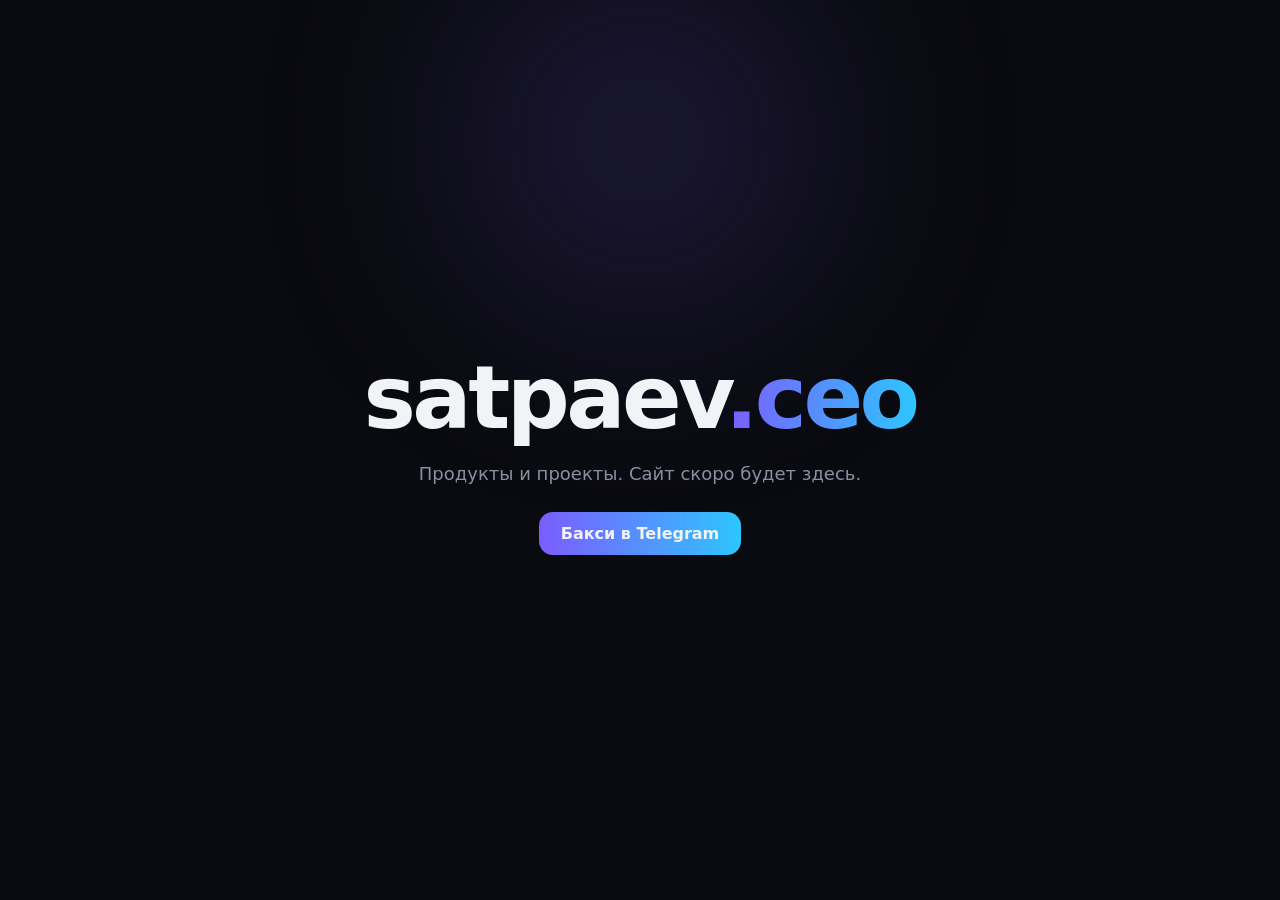
==== site/index.html @ f4c13d7d "Сайт на своём домене: Caddy с автоматическим HTTPS и временная страница Co-Authored-By: Claude Opus " ====
<!doctype html>
<html lang="ru">
<head>
<meta charset="utf-8">
<meta name="viewport" content="width=device-width, initial-scale=1">
<title>Satpaev</title>
<meta name="description" content="Продукты и проекты Satpaev. Скоро здесь будет сайт.">
<style>
  :root { --bg:#0a0b10; --fg:#f2f3f7; --muted:#8a8fa3; --a:#7c5cff; --b:#2ec5ff; }
  * { box-sizing:border-box; margin:0 }
  body { min-height:100vh; display:grid; place-items:center; background:var(--bg); color:var(--fg);
         font-family:Inter,system-ui,-apple-system,Segoe UI,Roboto,sans-serif; padding:24px; text-align:center }
  .glow { position:fixed; inset:auto; width:520px; height:520px; border-radius:50%; filter:blur(120px); opacity:.35;
          background:radial-gradient(circle,var(--a),transparent 60%); top:-120px; left:50%; transform:translateX(-50%) }
  h1 { font-size:clamp(40px,9vw,88px); letter-spacing:-.04em; font-weight:800; position:relative }
  h1 span { background:linear-gradient(90deg,var(--a),var(--b)); -webkit-background-clip:text; background-clip:text; color:transparent }
  p { color:var(--muted); margin-top:14px; font-size:18px; position:relative }
  a { color:var(--fg); display:inline-block; margin-top:28px; padding:12px 22px; border-radius:14px;
      background:linear-gradient(90deg,var(--a),var(--b)); text-decoration:none; font-weight:600; position:relative }
</style>
</head>
<body>
  <div class="glow"></div>
  <main>
    <h1>satpaev<span>.ceo</span></h1>
    <p>Продукты и проекты. Сайт скоро будет здесь.</p>
    <a href="https://t.me/S_Spiderman_bot">Бакси в Telegram</a>
  </main>
</body>
</html>
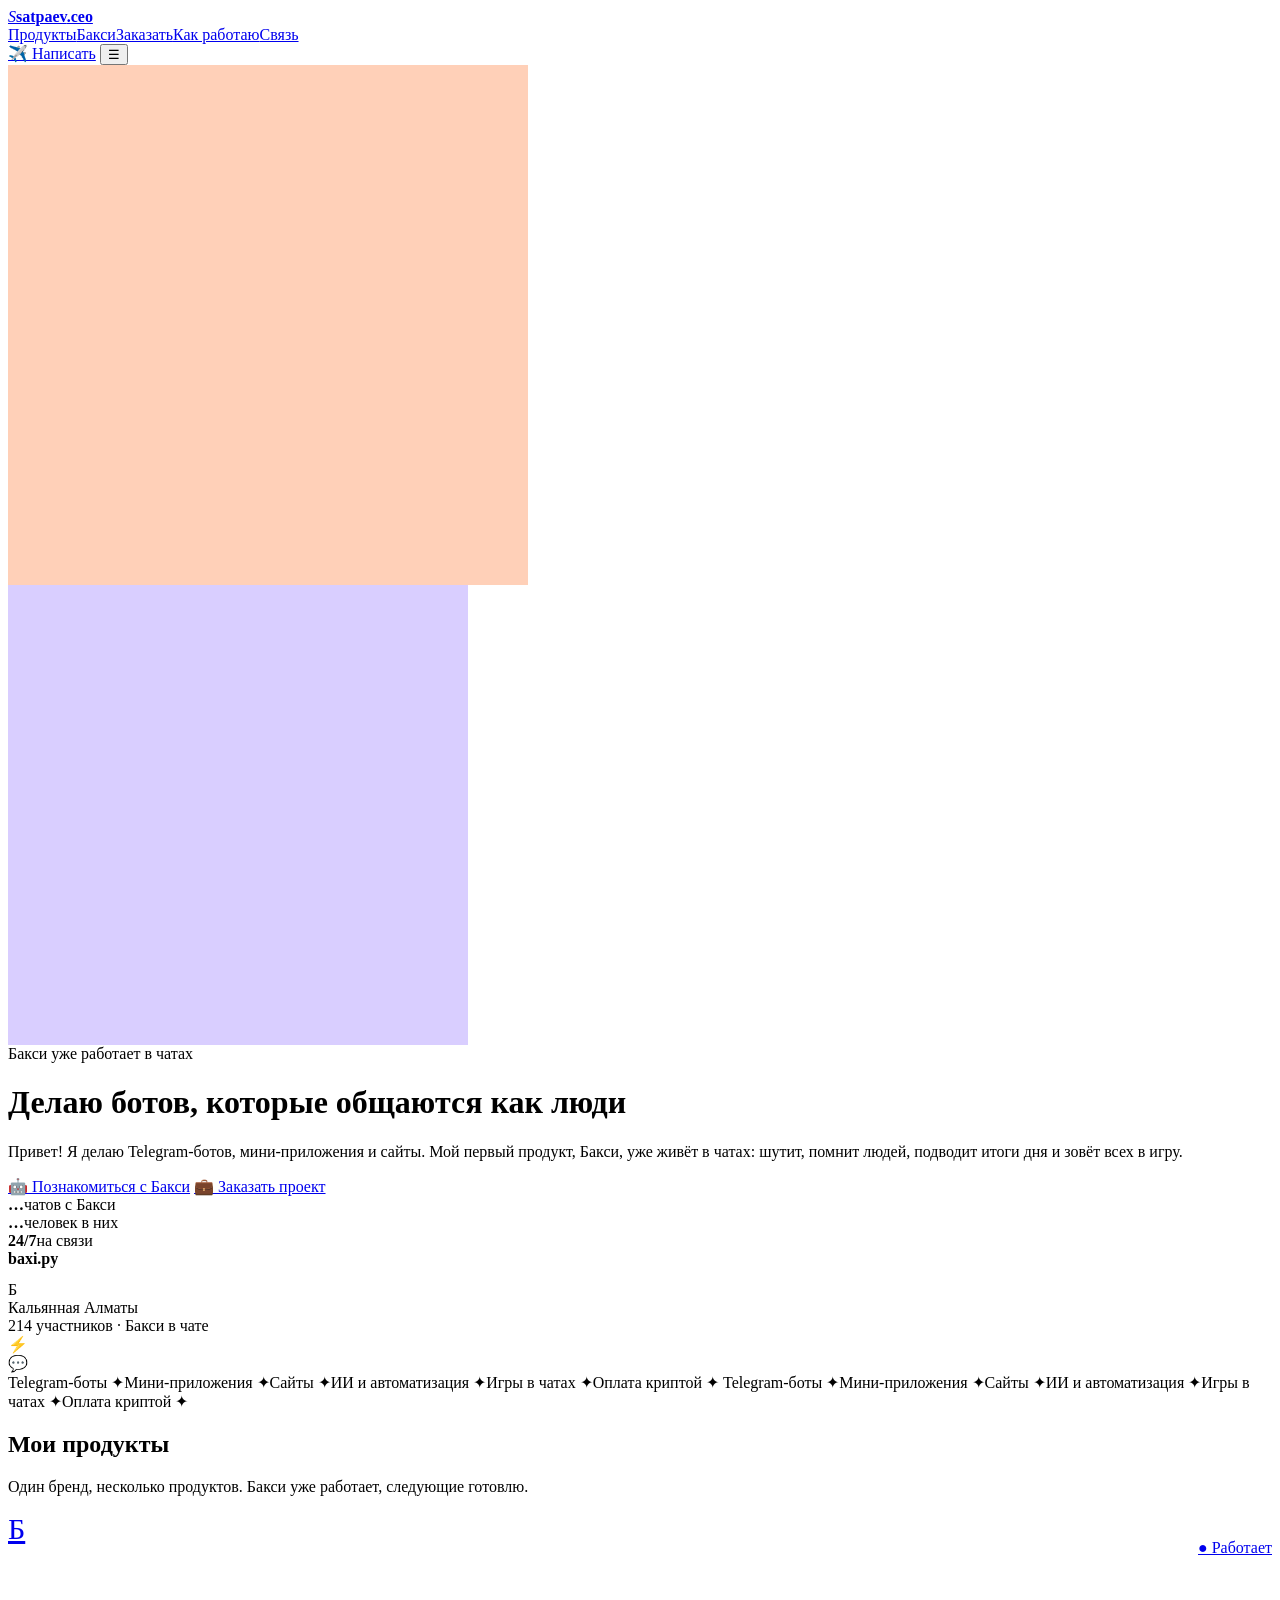
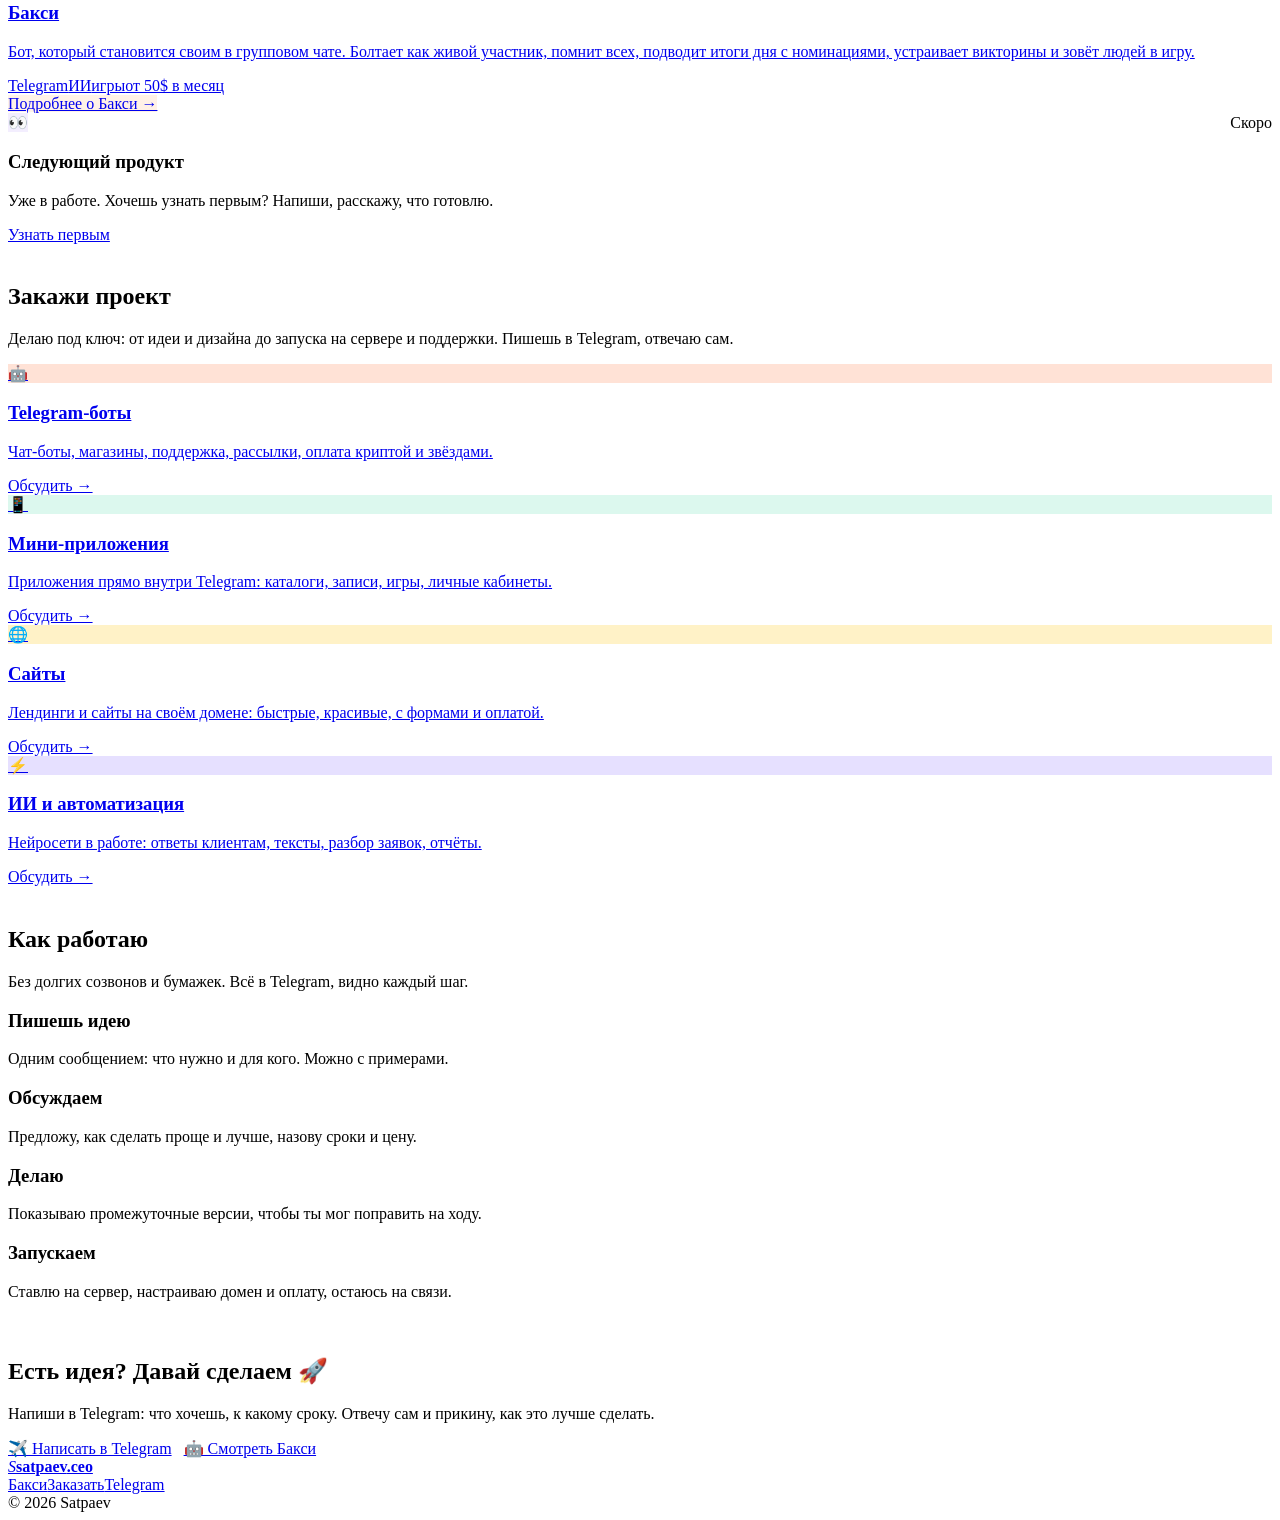
==== commit fbe9b81b: "Новый светлый сайт: главная и страница Бакси, печать кода и живой чат; выход из чата только с подтве" ====
--- a/site/index.html
+++ b/site/index.html
@@ -3,28 +3,131 @@
 <head>
 <meta charset="utf-8">
 <meta name="viewport" content="width=device-width, initial-scale=1">
-<title>Satpaev</title>
-<meta name="description" content="Продукты и проекты Satpaev. Скоро здесь будет сайт.">
-<style>
-  :root { --bg:#0a0b10; --fg:#f2f3f7; --muted:#8a8fa3; --a:#7c5cff; --b:#2ec5ff; }
-  * { box-sizing:border-box; margin:0 }
-  body { min-height:100vh; display:grid; place-items:center; background:var(--bg); color:var(--fg);
-         font-family:Inter,system-ui,-apple-system,Segoe UI,Roboto,sans-serif; padding:24px; text-align:center }
-  .glow { position:fixed; inset:auto; width:520px; height:520px; border-radius:50%; filter:blur(120px); opacity:.35;
-          background:radial-gradient(circle,var(--a),transparent 60%); top:-120px; left:50%; transform:translateX(-50%) }
-  h1 { font-size:clamp(40px,9vw,88px); letter-spacing:-.04em; font-weight:800; position:relative }
-  h1 span { background:linear-gradient(90deg,var(--a),var(--b)); -webkit-background-clip:text; background-clip:text; color:transparent }
-  p { color:var(--muted); margin-top:14px; font-size:18px; position:relative }
-  a { color:var(--fg); display:inline-block; margin-top:28px; padding:12px 22px; border-radius:14px;
-      background:linear-gradient(90deg,var(--a),var(--b)); text-decoration:none; font-weight:600; position:relative }
-</style>
+<title>Satpaev: боты, мини-приложения и сайты</title>
+<meta name="description" content="Делаю Telegram-ботов, мини-приложения, сайты и автоматизацию с ИИ. Первый продукт: Бакси, бот, который общается в чатах как живой участник.">
+<meta property="og:title" content="satpaev.ceo">
+<meta property="og:description" content="Боты, которые общаются как люди. Бакси и проекты на заказ.">
+<meta property="og:image" content="https://satpaev.ceo/img/og.png">
+<meta name="theme-color" content="#fff8f1">
+<link rel="icon" href="/img/favicon.svg" type="image/svg+xml">
+<link rel="preconnect" href="https://fonts.googleapis.com"><link rel="preconnect" href="https://fonts.gstatic.com" crossorigin>
+<link href="https://fonts.googleapis.com/css2?family=Manrope:wght@500;600;700;800&family=Unbounded:wght@600;700;800&family=JetBrains+Mono:wght@500;700&display=swap" rel="stylesheet">
+<link rel="stylesheet" href="/assets/style.css">
 </head>
 <body>
-  <div class="glow"></div>
-  <main>
-    <h1>satpaev<span>.ceo</span></h1>
-    <p>Продукты и проекты. Сайт скоро будет здесь.</p>
-    <a href="https://t.me/S_Spiderman_bot">Бакси в Telegram</a>
-  </main>
+<nav class="nav"><div class="wrap">
+  <a class="logo" href="/"><i>S</i><b>satpaev<span>.ceo</span></b></a>
+  <div class="menu">
+    <a href="#products">Продукты</a><a href="/baxi">Бакси</a><a href="#order">Заказать</a><a href="#how">Как работаю</a><a href="#contact">Связь</a>
+  </div>
+  <a class="btn sm coral" href="/order">✈️ Написать</a>
+  <button class="burger" aria-label="Меню">☰</button>
+</div></nav>
+
+<header class="hero">
+  <div class="blob" style="width:520px;height:520px;background:#ffd0b8;top:-160px;left:-160px"></div>
+  <div class="blob" style="width:460px;height:460px;background:#d9ceff;top:120px;right:-140px"></div>
+  <div class="wrap">
+    <div>
+      <span class="kicker"><span class="live"></span> Бакси уже работает в чатах</span>
+      <h1>Делаю ботов, которые <span class="hl">общаются</span> как люди</h1>
+      <p class="lead">Привет! Я делаю Telegram-ботов, мини-приложения и сайты. Мой первый продукт, Бакси, уже живёт в чатах: шутит, помнит людей, подводит итоги дня и зовёт всех в игру.</p>
+      <div class="cta">
+        <a class="btn coral" href="/baxi">🤖 Познакомиться с Бакси</a>
+        <a class="btn" href="/order">💼 Заказать проект</a>
+      </div>
+      <div class="stats">
+        <div class="stat stat-live"><b data-stat="chats">…</b><span>чатов с Бакси</span></div>
+        <div class="stat stat-live"><b data-stat="members">…</b><span>человек в них</span></div>
+        <div class="stat"><b>24/7</b><span>на связи</span></div>
+      </div>
+    </div>
+    <div class="stage" aria-hidden="true">
+      <div class="editor">
+        <div class="bar"><i style="background:#ff5f57"></i><i style="background:#febc2e"></i><i style="background:#28c840"></i><b id="file">baxi.py</b></div>
+        <pre id="code"></pre>
+      </div>
+      <div class="phone">
+        <div class="top"><div class="ava">Б<img src="/img/baxi.png" alt="" onerror="this.remove()"></div>
+          <div><div class="nm">Кальянная Алматы</div><div class="sb">214 участников · Бакси в чате</div></div></div>
+        <div class="feed" id="feed"></div>
+      </div>
+      <div class="sticker" style="top:-14px;right:20px">⚡</div>
+      <div class="sticker" style="bottom:110px;left:-10px;animation-delay:-2s">💬</div>
+    </div>
+  </div>
+</header>
+
+<div class="mq"><div class="marquee" aria-hidden="true"><div class="track">
+  <span>Telegram-боты ✦</span><span>Мини-приложения ✦</span><span>Сайты ✦</span><span>ИИ и автоматизация ✦</span><span>Игры в чатах ✦</span><span>Оплата криптой ✦</span>
+  <span>Telegram-боты ✦</span><span>Мини-приложения ✦</span><span>Сайты ✦</span><span>ИИ и автоматизация ✦</span><span>Игры в чатах ✦</span><span>Оплата криптой ✦</span>
+</div></div></div>
+
+<section id="products">
+  <div class="wrap">
+    <div class="head reveal"><h2>Мои <span class="hl mint">продукты</span></h2><p>Один бренд, несколько продуктов. Бакси уже работает, следующие готовлю.</p></div>
+    <div class="grid2">
+      <a class="card prod reveal" href="/baxi" style="background:linear-gradient(150deg,#fff,#fff1e6)">
+        <div style="display:flex;justify-content:space-between;align-items:center">
+          <div class="ava" style="width:72px;height:72px;font-size:30px">Б<img src="/img/baxi.png" alt="Бакси" onerror="this.remove()"></div>
+          <span class="tag ok">● Работает</span>
+        </div>
+        <h3>Бакси</h3>
+        <p>Бот, который становится своим в групповом чате. Болтает как живой участник, помнит всех, подводит итоги дня с номинациями, устраивает викторины и зовёт людей в игру.</p>
+        <div class="tags"><span class="tag">Telegram</span><span class="tag">ИИ</span><span class="tag">игры</span><span class="tag">от 50$ в месяц</span></div>
+        <span class="btn coral sm" style="align-self:flex-start;margin-top:6px">Подробнее о Бакси →</span>
+      </a>
+      <div class="card prod soon reveal">
+        <div style="display:flex;justify-content:space-between;align-items:center"><div class="ic" style="background:#f3eefe">👀</div><span class="tag soon">Скоро</span></div>
+        <h3>Следующий продукт</h3>
+        <p>Уже в работе. Хочешь узнать первым? Напиши, расскажу, что готовлю.</p>
+        <a class="btn sm" href="/order" style="align-self:flex-start;margin-top:auto">Узнать первым</a>
+      </div>
+    </div>
+  </div>
+</section>
+
+<section id="order" style="padding-top:20px">
+  <div class="wrap">
+    <div class="head reveal"><h2>Закажи <span class="hl pink">проект</span></h2><p>Делаю под ключ: от идеи и дизайна до запуска на сервере и поддержки. Пишешь в Telegram, отвечаю сам.</p></div>
+    <div class="grid4">
+      <a class="card svc reveal" href="/order"><div class="ic" style="background:#ffe2d6">🤖</div><h3>Telegram-боты</h3><p>Чат-боты, магазины, поддержка, рассылки, оплата криптой и звёздами.</p><span class="price">Обсудить →</span></a>
+      <a class="card svc reveal" href="/order"><div class="ic" style="background:#dcf8ee">📱</div><h3>Мини-приложения</h3><p>Приложения прямо внутри Telegram: каталоги, записи, игры, личные кабинеты.</p><span class="price">Обсудить →</span></a>
+      <a class="card svc reveal" href="/order"><div class="ic" style="background:#fff2c7">🌐</div><h3>Сайты</h3><p>Лендинги и сайты на своём домене: быстрые, красивые, с формами и оплатой.</p><span class="price">Обсудить →</span></a>
+      <a class="card svc reveal" href="/order"><div class="ic" style="background:#e6e0ff">⚡</div><h3>ИИ и автоматизация</h3><p>Нейросети в работе: ответы клиентам, тексты, разбор заявок, отчёты.</p><span class="price">Обсудить →</span></a>
+    </div>
+  </div>
+</section>
+
+<section id="how" style="padding-top:20px">
+  <div class="wrap">
+    <div class="head reveal"><h2>Как <span class="hl sky">работаю</span></h2><p>Без долгих созвонов и бумажек. Всё в Telegram, видно каждый шаг.</p></div>
+    <div class="grid4 steps">
+      <div class="card step reveal"><h3>Пишешь идею</h3><p>Одним сообщением: что нужно и для кого. Можно с примерами.</p></div>
+      <div class="card step reveal"><h3>Обсуждаем</h3><p>Предложу, как сделать проще и лучше, назову сроки и цену.</p></div>
+      <div class="card step reveal"><h3>Делаю</h3><p>Показываю промежуточные версии, чтобы ты мог поправить на ходу.</p></div>
+      <div class="card step reveal"><h3>Запускаем</h3><p>Ставлю на сервер, настраиваю домен и оплату, остаюсь на связи.</p></div>
+    </div>
+  </div>
+</section>
+
+<section id="contact" style="padding-top:20px">
+  <div class="wrap">
+    <div class="card cta-big reveal">
+      <div><h2>Есть идея? Давай сделаем 🚀</h2><p>Напиши в Telegram: что хочешь, к какому сроку. Отвечу сам и прикину, как это лучше сделать.</p></div>
+      <div style="display:flex;gap:12px;flex-wrap:wrap">
+        <a class="btn coral" href="/order">✈️ Написать в Telegram</a>
+        <a class="btn" href="/baxi">🤖 Смотреть Бакси</a>
+      </div>
+    </div>
+  </div>
+</section>
+
+<footer class="footer"><div class="wrap">
+  <a class="logo" href="/"><i>S</i><b>satpaev<span>.ceo</span></b></a>
+  <nav><a href="/baxi">Бакси</a><a href="#order">Заказать</a><a href="/order">Telegram</a></nav>
+  <span>© 2026 Satpaev</span>
+</div></footer>
+<script src="/assets/app.js"></script>
 </body>
 </html>
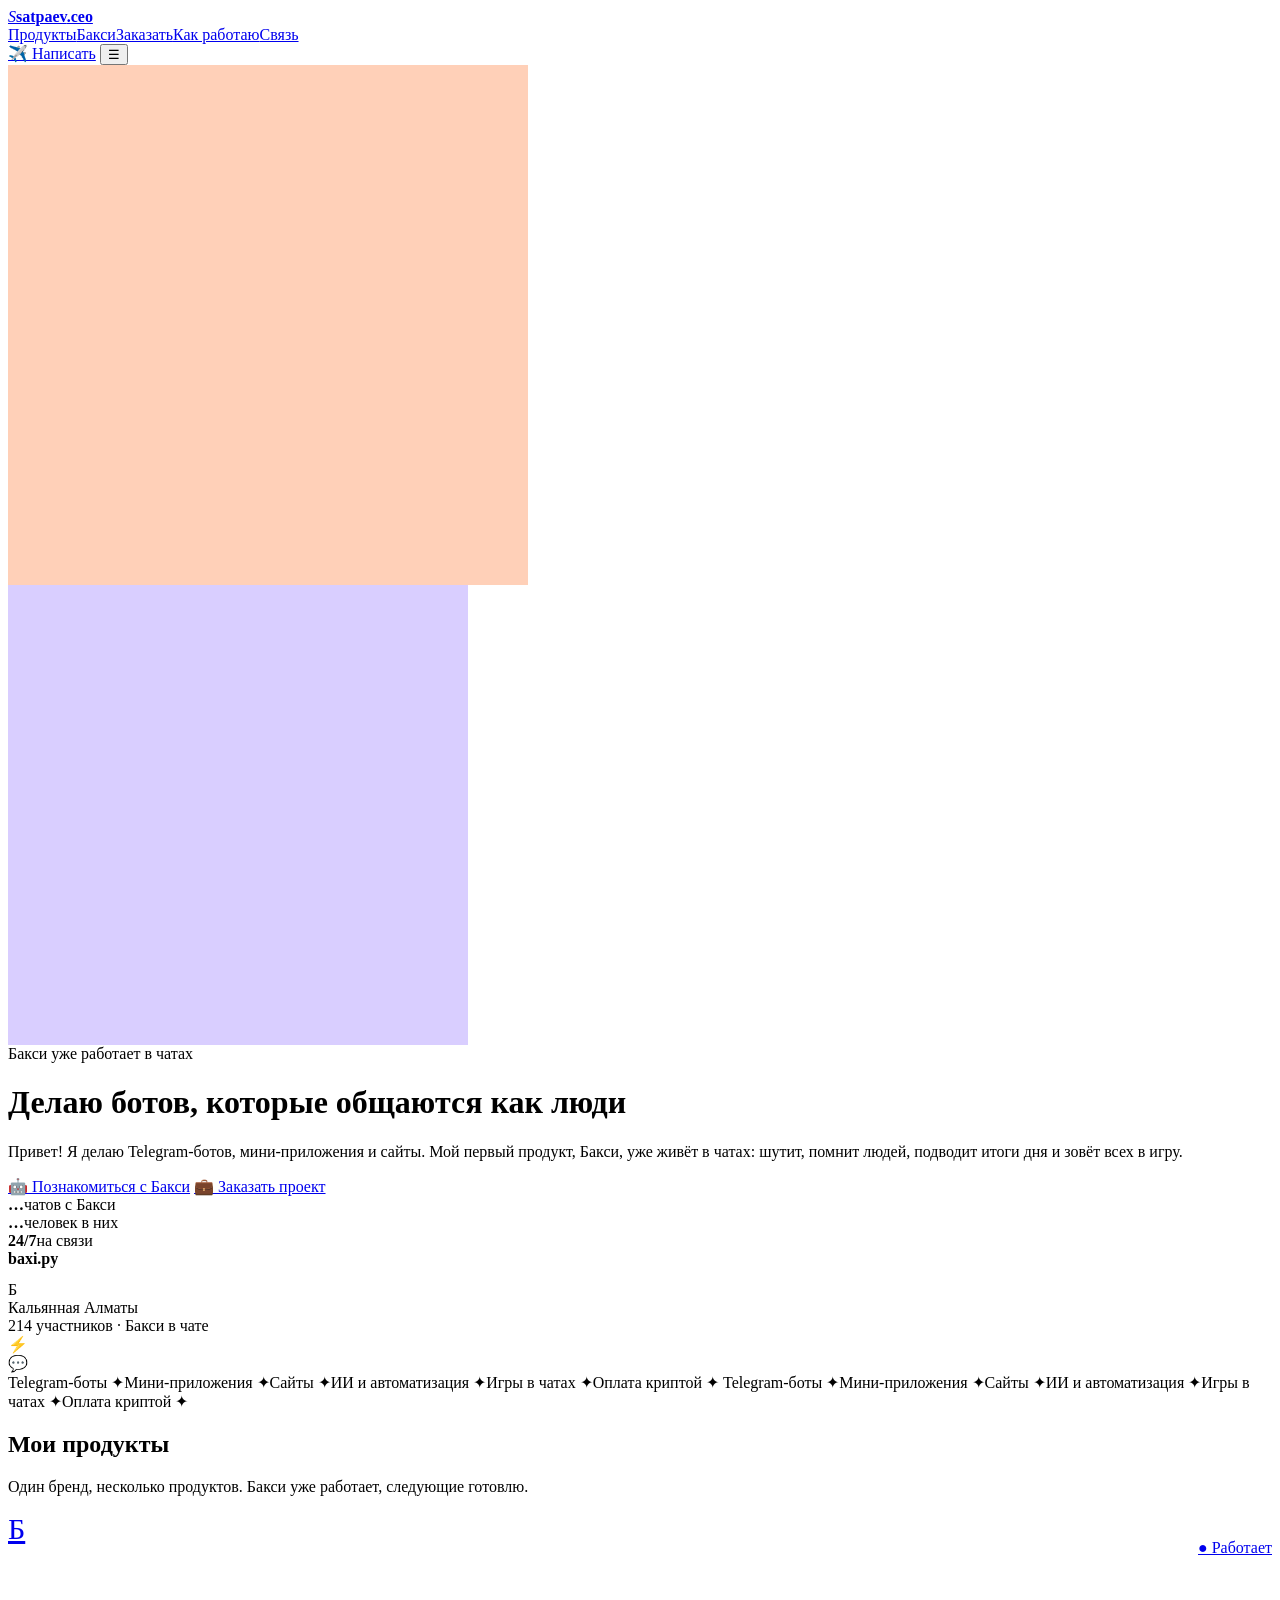
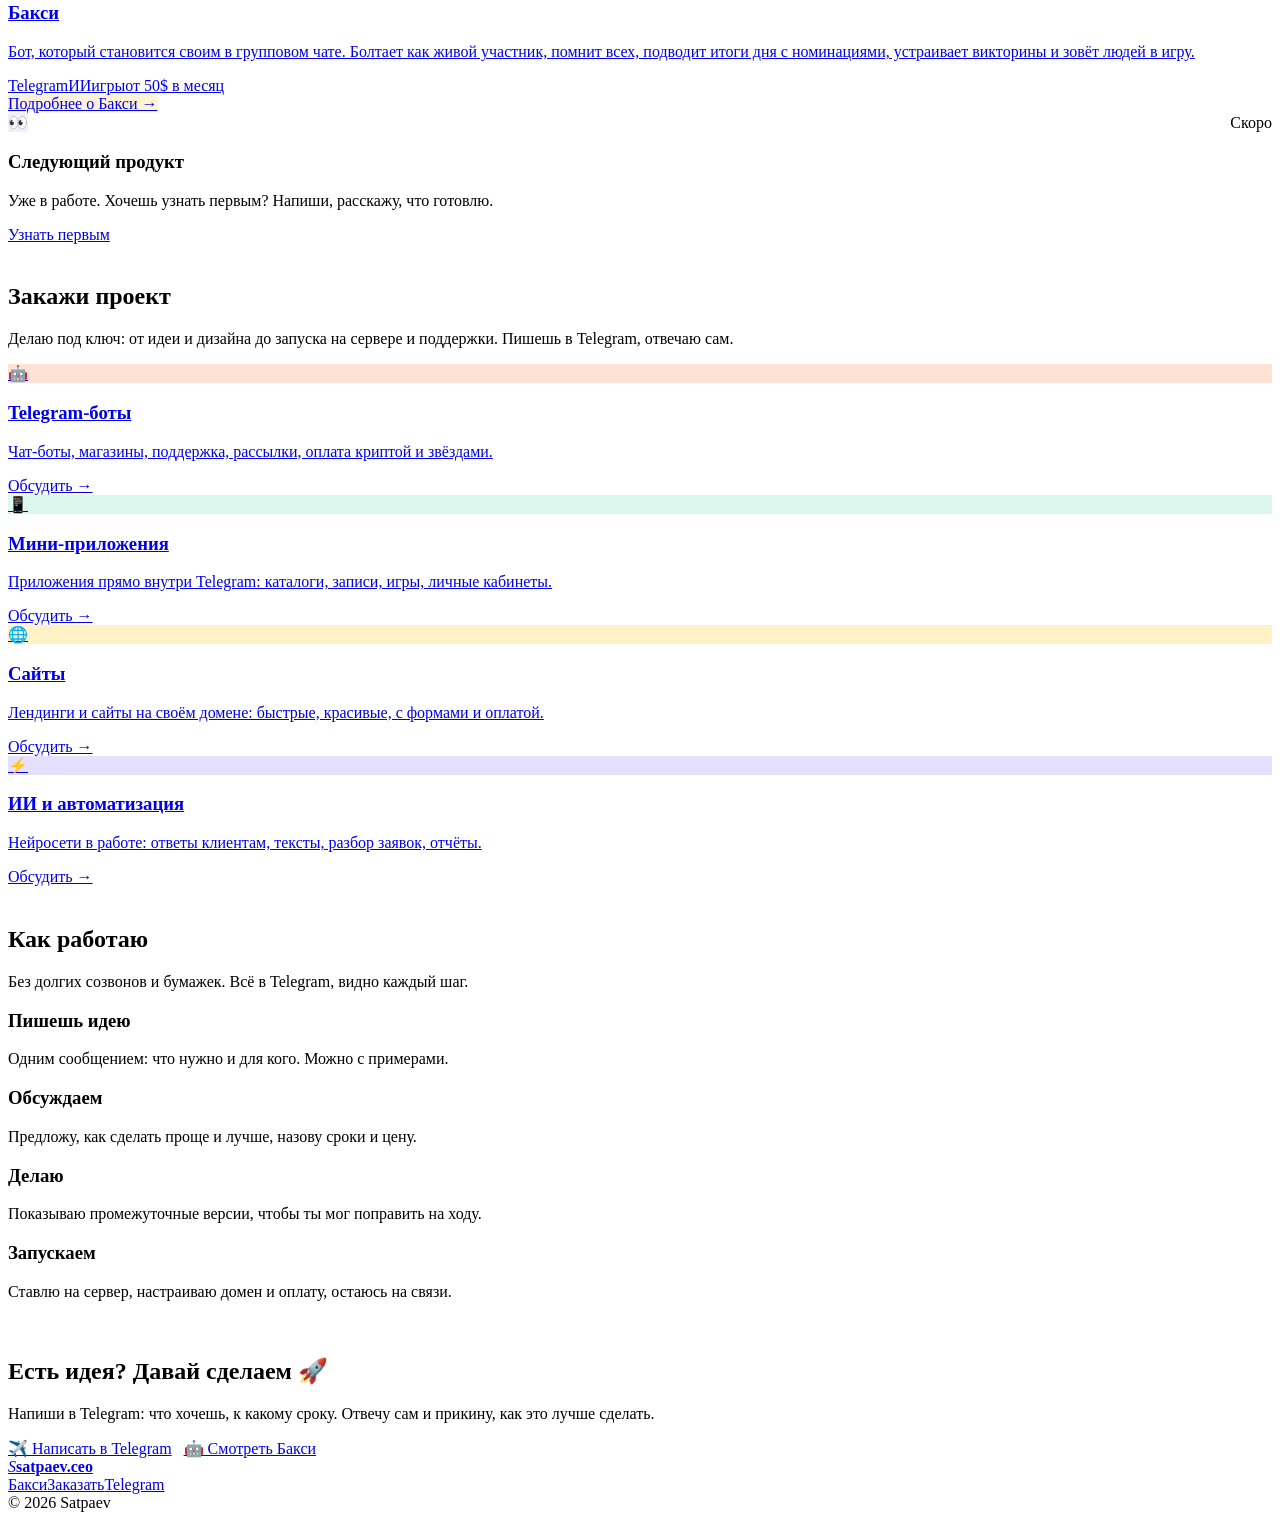
==== commit 6948aa82: "Сайт: аватарка и арт кота Бакси, фиолетово-золотой акцент на странице Бакси Co-Authored-By: Claude O" ====
--- a/site/index.html
+++ b/site/index.html
@@ -48,7 +48,7 @@
         <pre id="code"></pre>
       </div>
       <div class="phone">
-        <div class="top"><div class="ava">Б<img src="/img/baxi.png" alt="" onerror="this.remove()"></div>
+        <div class="top"><div class="ava">Б<img src="/img/baxi.jpg" alt="" onerror="this.remove()"></div>
           <div><div class="nm">Кальянная Алматы</div><div class="sb">214 участников · Бакси в чате</div></div></div>
         <div class="feed" id="feed"></div>
       </div>
@@ -67,15 +67,15 @@
   <div class="wrap">
     <div class="head reveal"><h2>Мои <span class="hl mint">продукты</span></h2><p>Один бренд, несколько продуктов. Бакси уже работает, следующие готовлю.</p></div>
     <div class="grid2">
-      <a class="card prod reveal" href="/baxi" style="background:linear-gradient(150deg,#fff,#fff1e6)">
+      <a class="card prod reveal" href="/baxi" style="background:linear-gradient(150deg,#fff,#f1e8ff 70%,#fff4cf)">
         <div style="display:flex;justify-content:space-between;align-items:center">
-          <div class="ava" style="width:72px;height:72px;font-size:30px">Б<img src="/img/baxi.png" alt="Бакси" onerror="this.remove()"></div>
+          <div class="ava" style="width:72px;height:72px;font-size:30px">Б<img src="/img/baxi.jpg" alt="Бакси" onerror="this.remove()"></div>
           <span class="tag ok">● Работает</span>
         </div>
         <h3>Бакси</h3>
         <p>Бот, который становится своим в групповом чате. Болтает как живой участник, помнит всех, подводит итоги дня с номинациями, устраивает викторины и зовёт людей в игру.</p>
         <div class="tags"><span class="tag">Telegram</span><span class="tag">ИИ</span><span class="tag">игры</span><span class="tag">от 50$ в месяц</span></div>
-        <span class="btn coral sm" style="align-self:flex-start;margin-top:6px">Подробнее о Бакси →</span>
+        <span class="btn violet sm" style="align-self:flex-start;margin-top:6px">Подробнее о Бакси →</span>
       </a>
       <div class="card prod soon reveal">
         <div style="display:flex;justify-content:space-between;align-items:center"><div class="ic" style="background:#f3eefe">👀</div><span class="tag soon">Скоро</span></div>
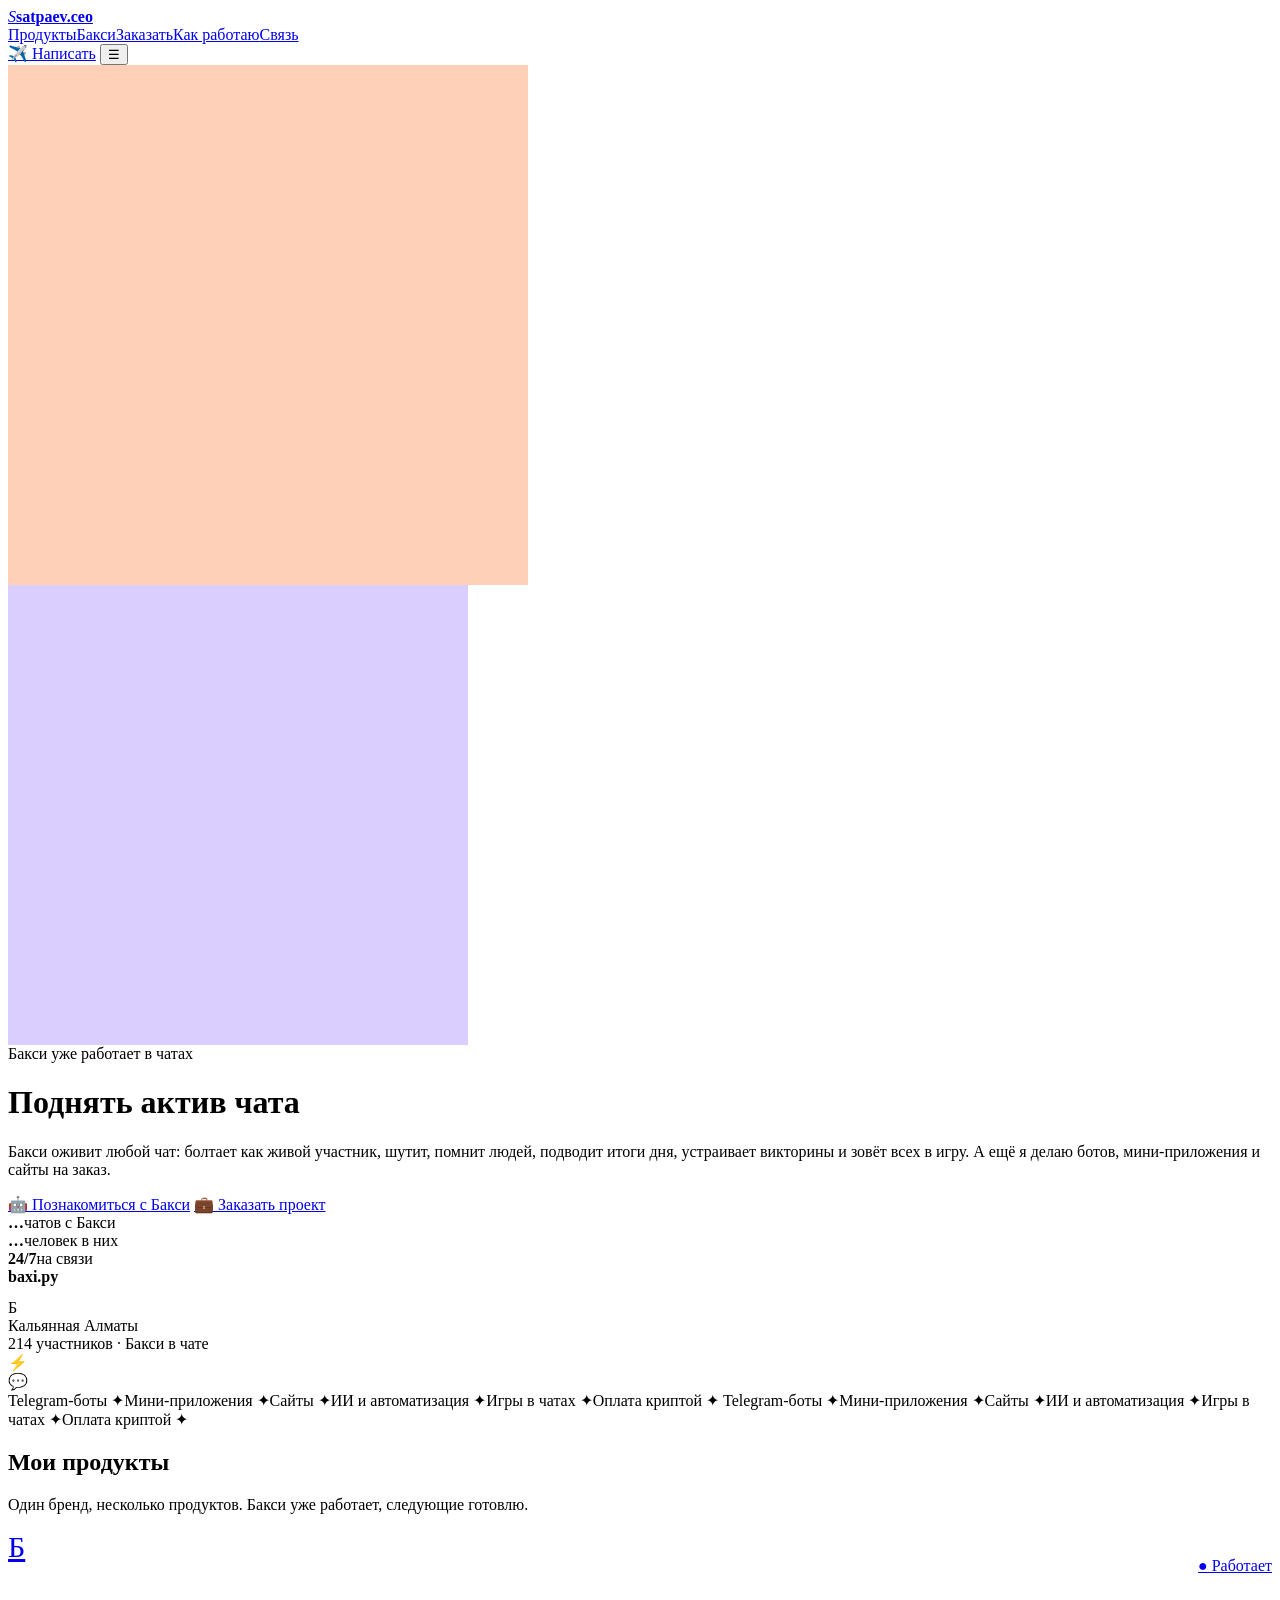
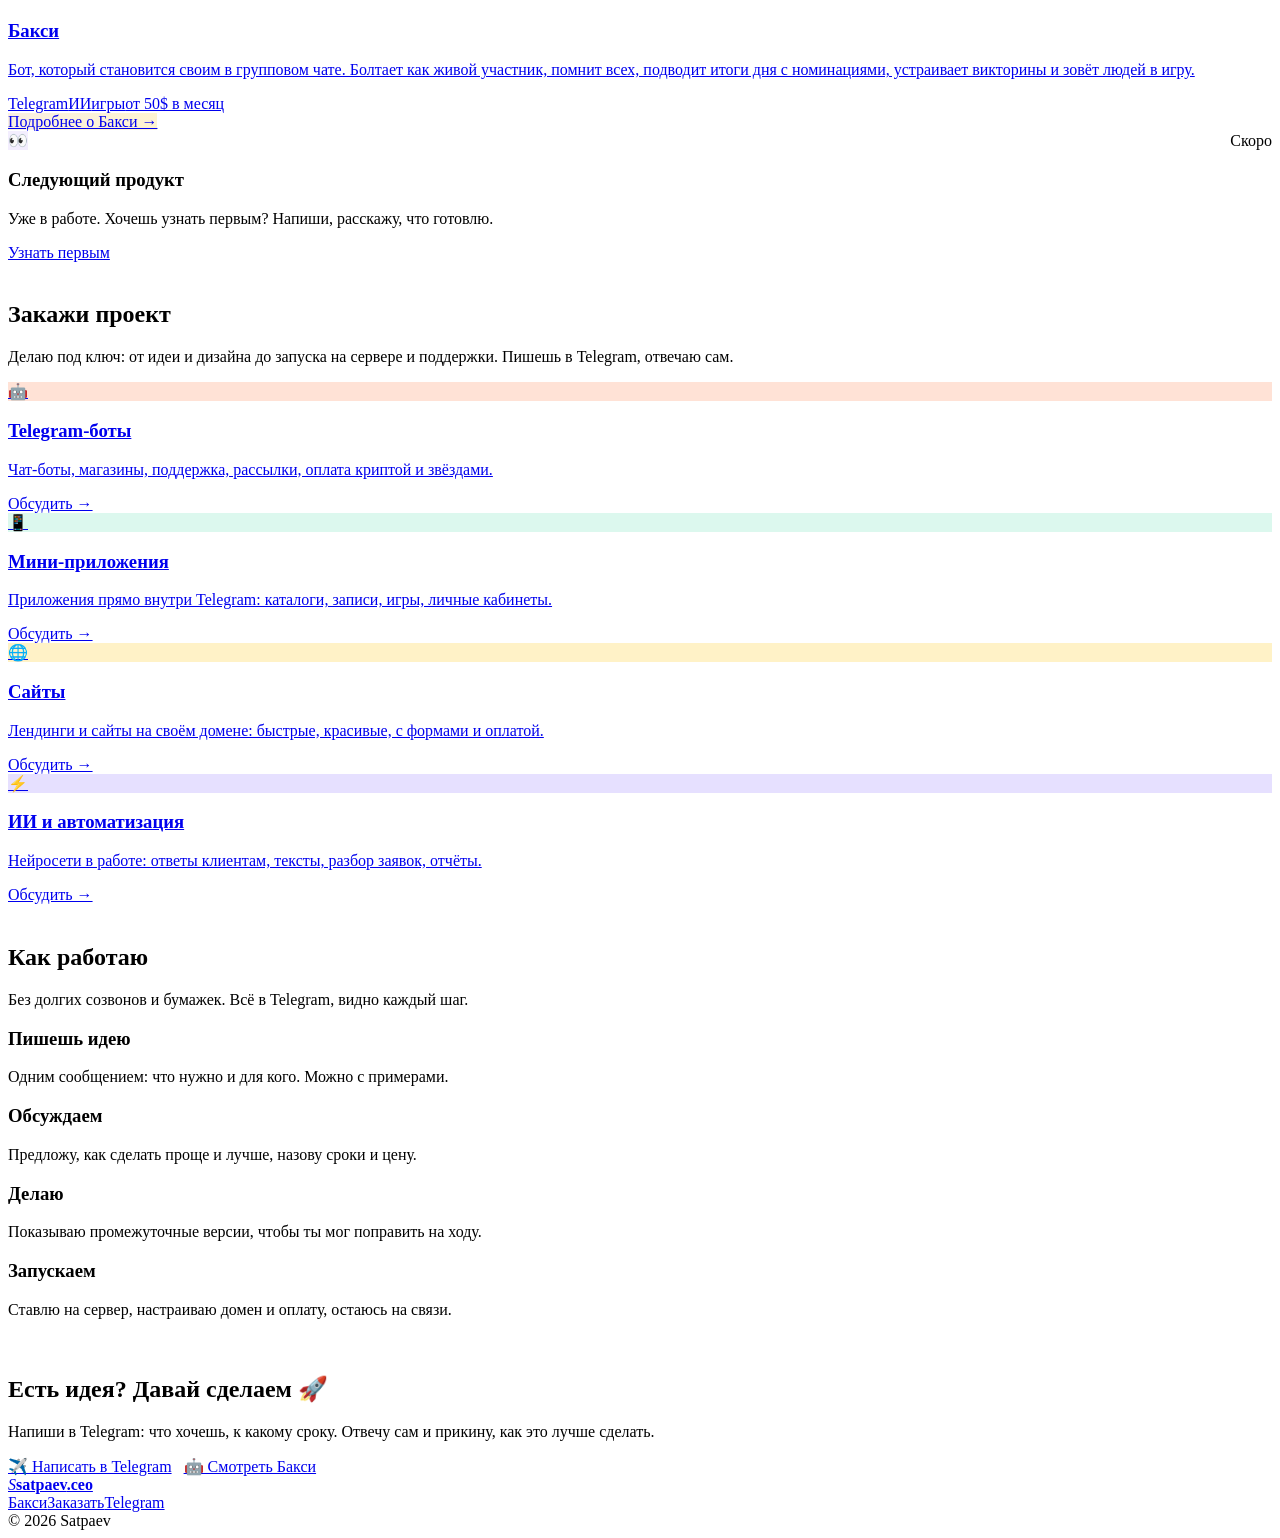
==== commit 3e00ef9f: "Главная: заголовок Поднять актив чата Co-Authored-By: Claude Opus 5.5 <noreply@anthropic.com> Claude" ====
--- a/site/index.html
+++ b/site/index.html
@@ -3,10 +3,10 @@
 <head>
 <meta charset="utf-8">
 <meta name="viewport" content="width=device-width, initial-scale=1">
-<title>Satpaev: боты, мини-приложения и сайты</title>
+<title>Satpaev: поднять актив чата, боты и сайты на заказ</title>
 <meta name="description" content="Делаю Telegram-ботов, мини-приложения, сайты и автоматизацию с ИИ. Первый продукт: Бакси, бот, который общается в чатах как живой участник.">
 <meta property="og:title" content="satpaev.ceo">
-<meta property="og:description" content="Боты, которые общаются как люди. Бакси и проекты на заказ.">
+<meta property="og:description" content="Поднять актив чата с Бакси. Боты, мини-приложения и сайты на заказ.">
 <meta property="og:image" content="https://satpaev.ceo/img/og.png">
 <meta name="theme-color" content="#fff8f1">
 <link rel="icon" href="/img/favicon.svg" type="image/svg+xml">
@@ -30,8 +30,8 @@
   <div class="wrap">
     <div>
       <span class="kicker"><span class="live"></span> Бакси уже работает в чатах</span>
-      <h1>Делаю ботов, которые <span class="hl">общаются</span> как люди</h1>
-      <p class="lead">Привет! Я делаю Telegram-ботов, мини-приложения и сайты. Мой первый продукт, Бакси, уже живёт в чатах: шутит, помнит людей, подводит итоги дня и зовёт всех в игру.</p>
+      <h1>Поднять <span class="hl">актив</span> чата</h1>
+      <p class="lead">Бакси оживит любой чат: болтает как живой участник, шутит, помнит людей, подводит итоги дня, устраивает викторины и зовёт всех в игру. А ещё я делаю ботов, мини-приложения и сайты на заказ.</p>
       <div class="cta">
         <a class="btn coral" href="/baxi">🤖 Познакомиться с Бакси</a>
         <a class="btn" href="/order">💼 Заказать проект</a>
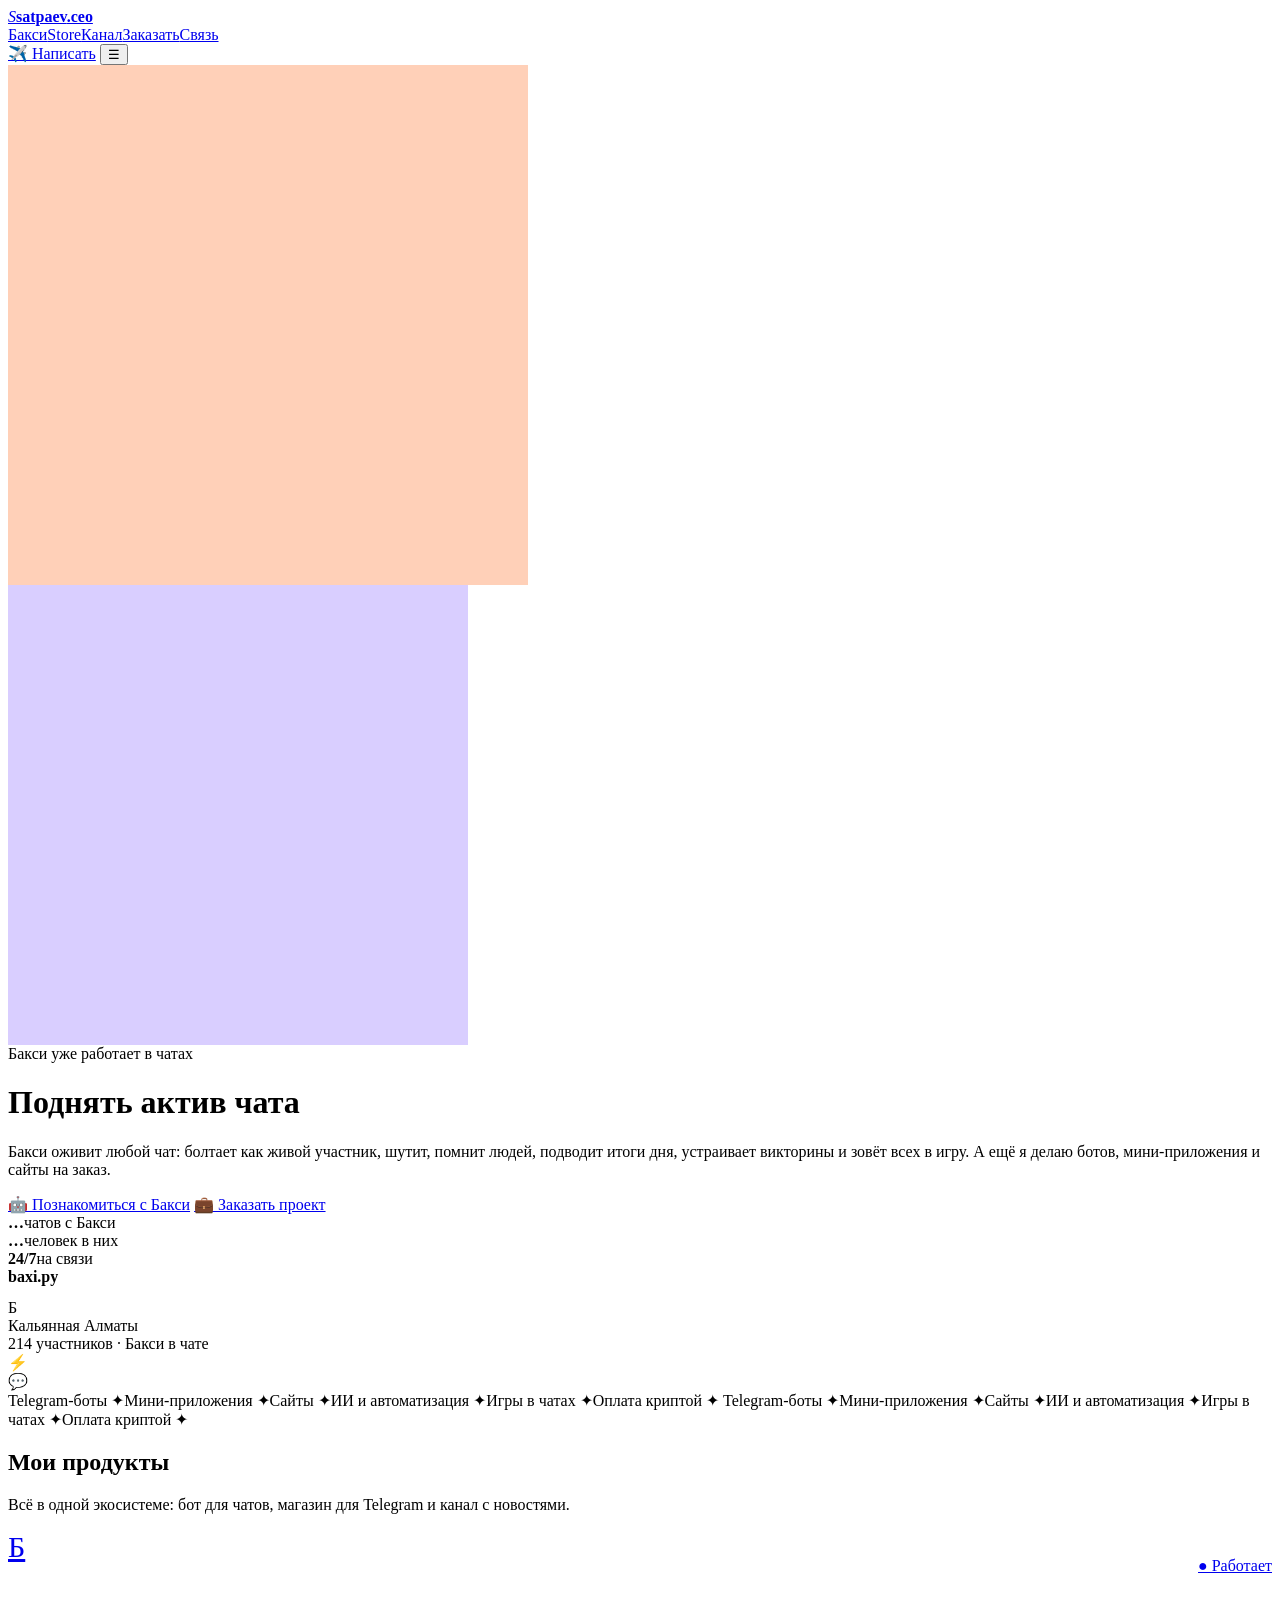
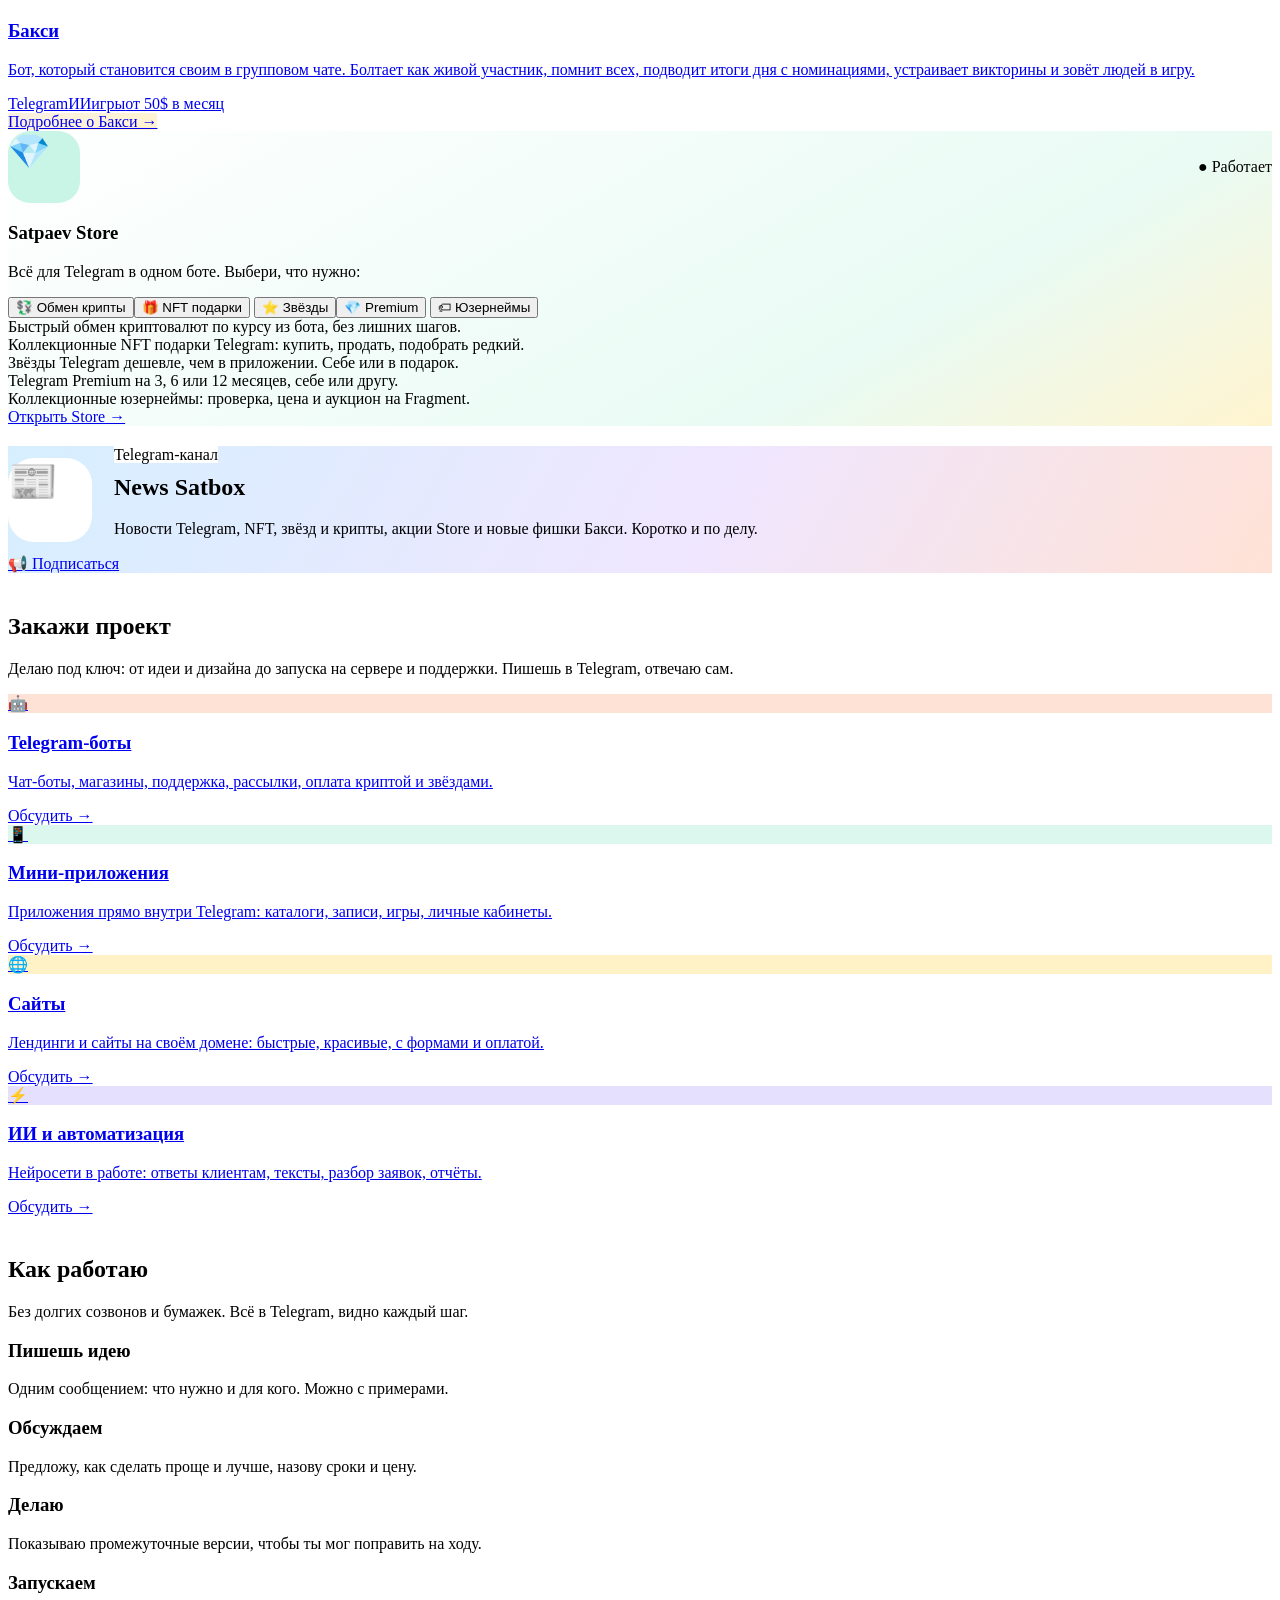
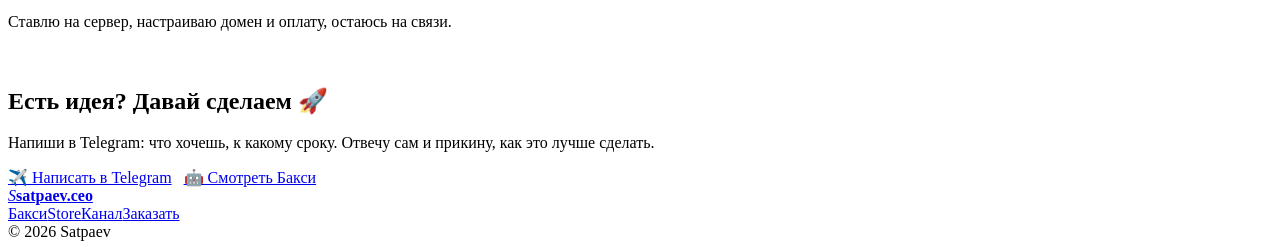
==== commit 4247a6e0: "Сайт: Satpaev Store с вкладками, блок канала News Satbox, меню на телефоне закрывается само - Store:" ====
--- a/site/index.html
+++ b/site/index.html
@@ -18,7 +18,7 @@
 <nav class="nav"><div class="wrap">
   <a class="logo" href="/"><i>S</i><b>satpaev<span>.ceo</span></b></a>
   <div class="menu">
-    <a href="#products">Продукты</a><a href="/baxi">Бакси</a><a href="#order">Заказать</a><a href="#how">Как работаю</a><a href="#contact">Связь</a>
+    <a href="/baxi">Бакси</a><a href="#store">Store</a><a href="#news">Канал</a><a href="#order">Заказать</a><a href="#contact">Связь</a>
   </div>
   <a class="btn sm coral" href="/order">✈️ Написать</a>
   <button class="burger" aria-label="Меню">☰</button>
@@ -65,7 +65,7 @@
 
 <section id="products">
   <div class="wrap">
-    <div class="head reveal"><h2>Мои <span class="hl mint">продукты</span></h2><p>Один бренд, несколько продуктов. Бакси уже работает, следующие готовлю.</p></div>
+    <div class="head reveal"><h2>Мои <span class="hl mint">продукты</span></h2><p>Всё в одной экосистеме: бот для чатов, магазин для Telegram и канал с новостями.</p></div>
     <div class="grid2">
       <a class="card prod reveal" href="/baxi" style="background:linear-gradient(150deg,#fff,#f1e8ff 70%,#fff4cf)">
         <div style="display:flex;justify-content:space-between;align-items:center">
@@ -77,12 +77,39 @@
         <div class="tags"><span class="tag">Telegram</span><span class="tag">ИИ</span><span class="tag">игры</span><span class="tag">от 50$ в месяц</span></div>
         <span class="btn violet sm" style="align-self:flex-start;margin-top:6px">Подробнее о Бакси →</span>
       </a>
-      <div class="card prod soon reveal">
-        <div style="display:flex;justify-content:space-between;align-items:center"><div class="ic" style="background:#f3eefe">👀</div><span class="tag soon">Скоро</span></div>
-        <h3>Следующий продукт</h3>
-        <p>Уже в работе. Хочешь узнать первым? Напиши, расскажу, что готовлю.</p>
-        <a class="btn sm" href="/order" style="align-self:flex-start;margin-top:auto">Узнать первым</a>
+      <div class="card prod reveal" id="store" style="background:linear-gradient(150deg,#fff,#e9fbf4 70%,#fff4cf)">
+        <div style="display:flex;justify-content:space-between;align-items:center">
+          <div class="ic" style="background:#c9f5e6;width:72px;height:72px;border-radius:22px;font-size:34px">💎</div>
+          <span class="tag ok">● Работает</span>
+        </div>
+        <h3>Satpaev Store</h3>
+        <p>Всё для Telegram в одном боте. Выбери, что нужно:</p>
+        <div class="chips" role="tablist">
+          <button class="chip on" data-chip="0">💱 Обмен крипты</button><button class="chip" data-chip="1">🎁 NFT подарки</button>
+          <button class="chip" data-chip="2">⭐ Звёзды</button><button class="chip" data-chip="3">💎 Premium</button>
+          <button class="chip" data-chip="4">🏷 Юзернеймы</button>
+        </div>
+        <div class="chip-text" data-text="0">Быстрый обмен криптовалют по курсу из бота, без лишних шагов.</div>
+        <div class="chip-text hidden" data-text="1">Коллекционные NFT подарки Telegram: купить, продать, подобрать редкий.</div>
+        <div class="chip-text hidden" data-text="2">Звёзды Telegram дешевле, чем в приложении. Себе или в подарок.</div>
+        <div class="chip-text hidden" data-text="3">Telegram Premium на 3, 6 или 12 месяцев, себе или другу.</div>
+        <div class="chip-text hidden" data-text="4">Коллекционные юзернеймы: проверка, цена и аукцион на Fragment.</div>
+        <a class="btn mint sm" href="/store" style="align-self:flex-start;margin-top:auto">Открыть Store →</a>
       </div>
+    </div>
+  </div>
+</section>
+
+<section id="news" style="padding-top:20px">
+  <div class="wrap">
+    <div class="card cta-big reveal" style="background:linear-gradient(120deg,#d6efff,#efe6ff 55%,#ffe2d6)">
+      <div style="display:flex;gap:22px;align-items:center;flex-wrap:wrap">
+        <div class="ic" style="width:84px;height:84px;border-radius:26px;font-size:40px;background:#fff">📰</div>
+        <div><span class="tag" style="background:#fff">Telegram-канал</span>
+          <h2 style="margin-top:10px">News Satbox</h2>
+          <p>Новости Telegram, NFT, звёзд и крипты, акции Store и новые фишки Бакси. Коротко и по делу.</p></div>
+      </div>
+      <a class="btn sky-btn" href="/news">📢 Подписаться</a>
     </div>
   </div>
 </section>
@@ -125,7 +152,7 @@
 
 <footer class="footer"><div class="wrap">
   <a class="logo" href="/"><i>S</i><b>satpaev<span>.ceo</span></b></a>
-  <nav><a href="/baxi">Бакси</a><a href="#order">Заказать</a><a href="/order">Telegram</a></nav>
+  <nav><a href="/baxi">Бакси</a><a href="/store">Store</a><a href="/news">Канал</a><a href="#order">Заказать</a></nav>
   <span>© 2026 Satpaev</span>
 </div></footer>
 <script src="/assets/app.js"></script>
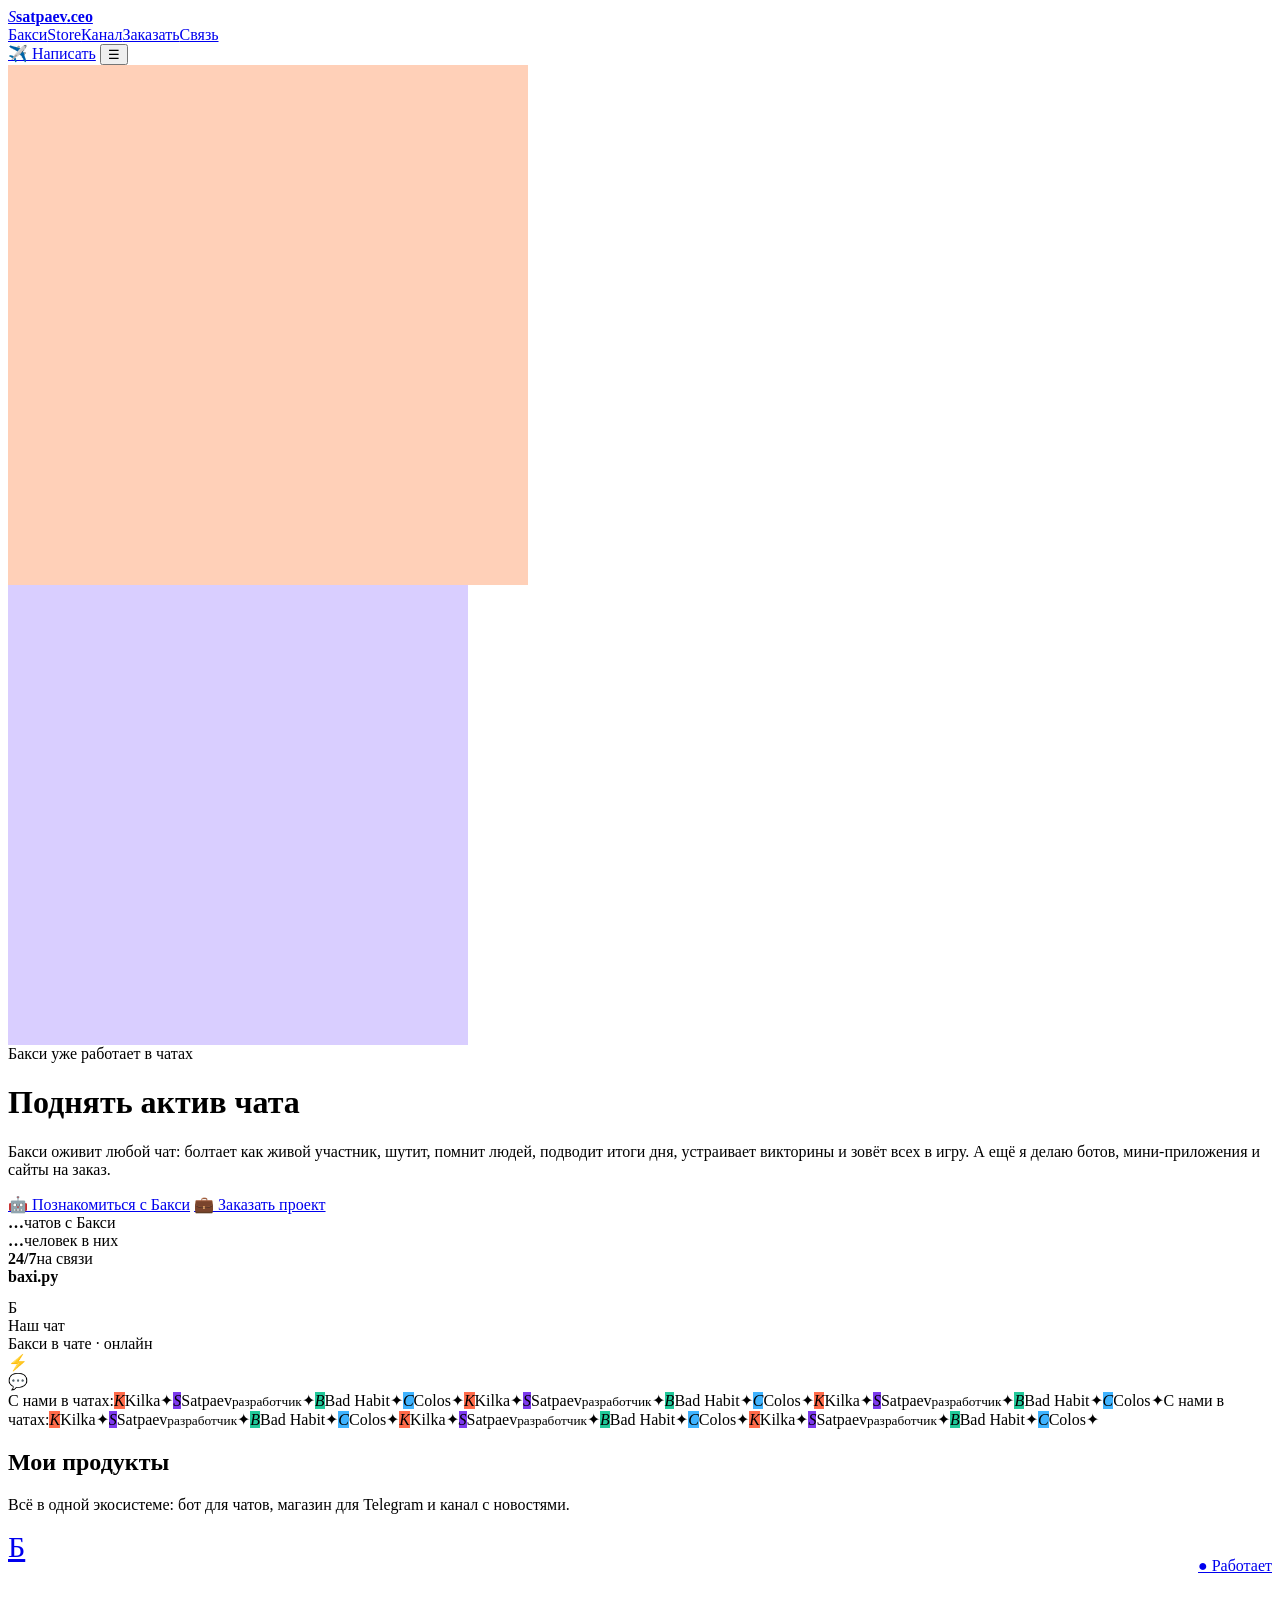
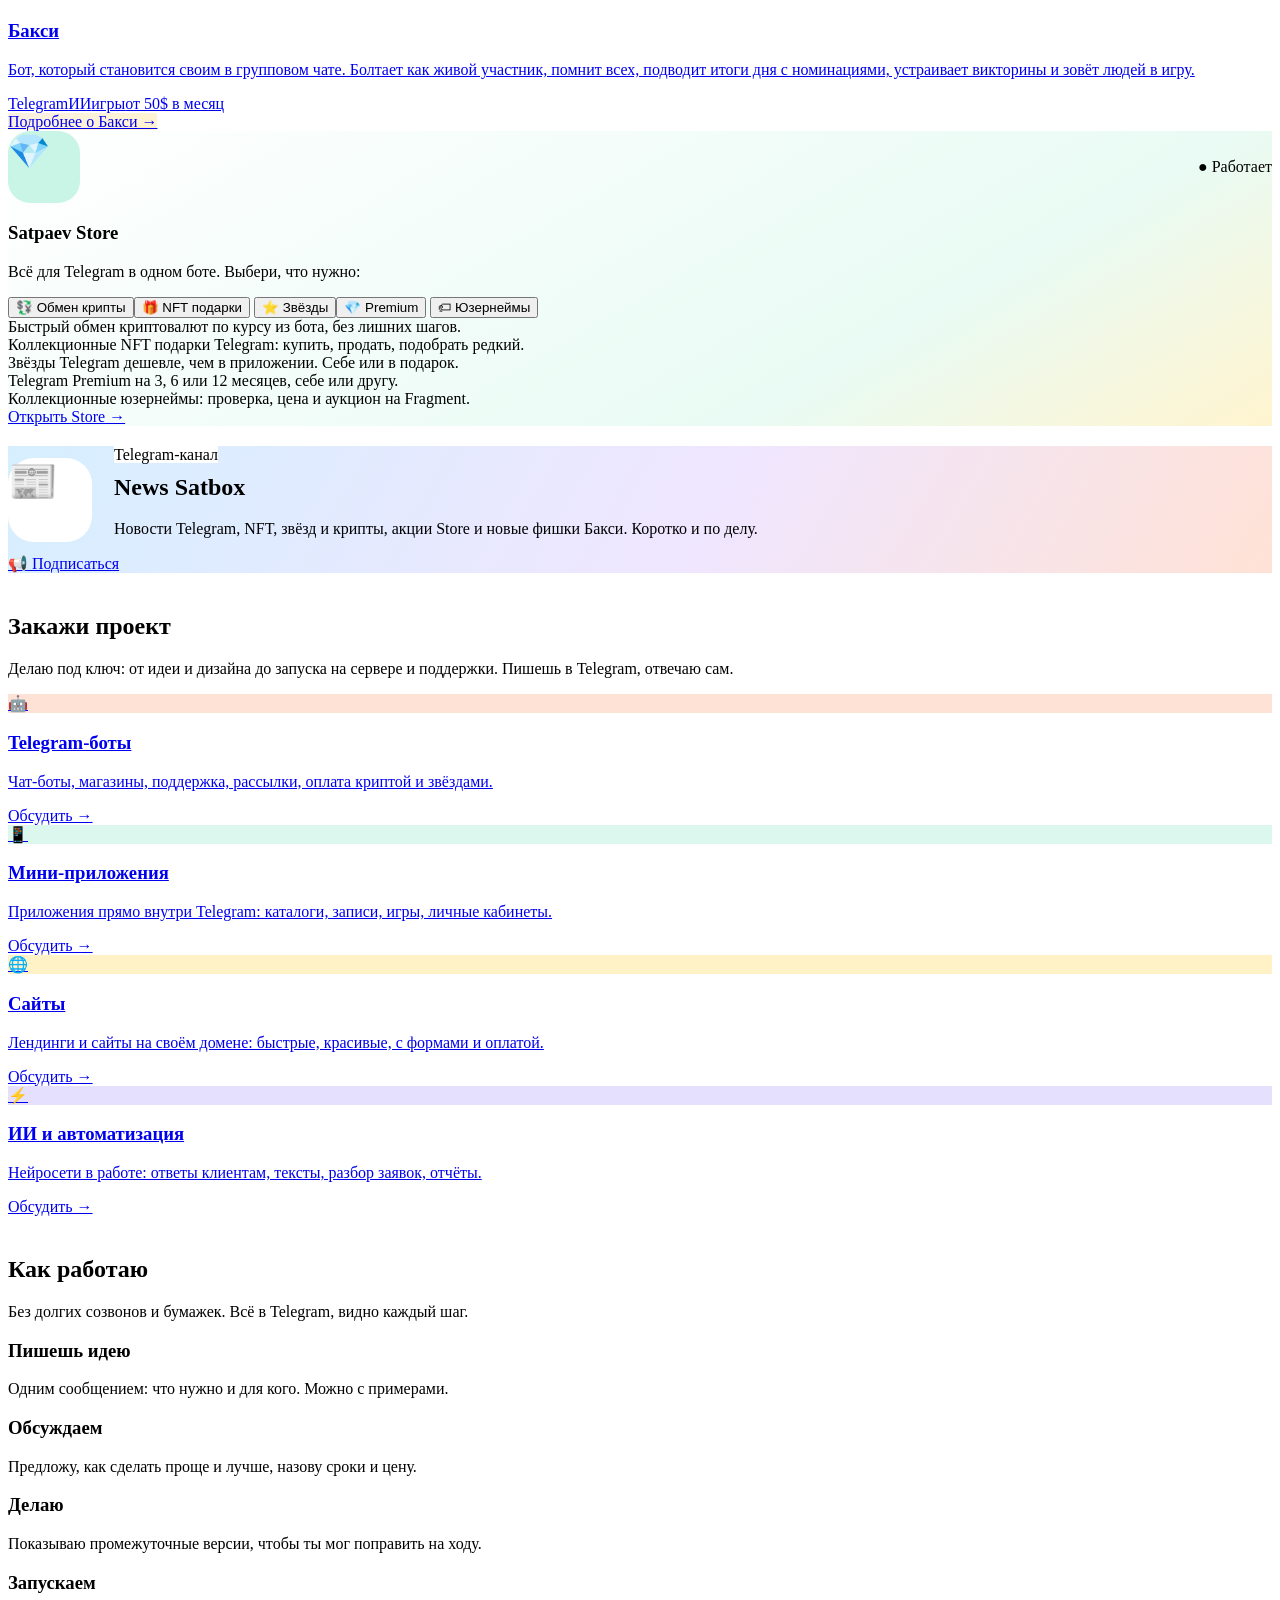
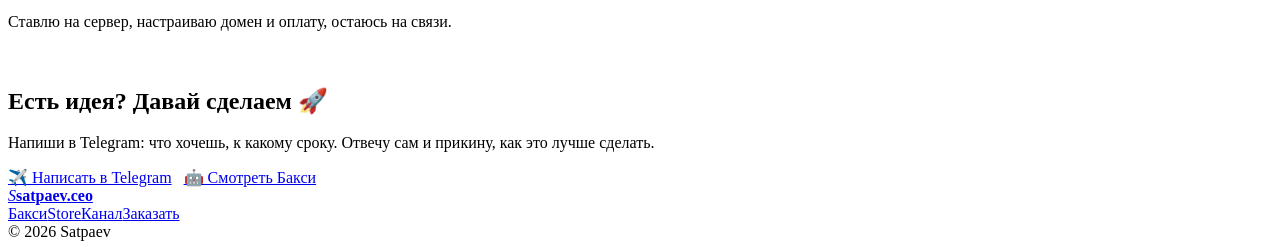
==== commit 82b7b92f: "Лимит ИИ из админки, канал бэкапа из .env, текст репутации меняется, свои вопросы дня в 12:00, оживл" ====
--- a/site/index.html
+++ b/site/index.html
@@ -49,7 +49,7 @@
       </div>
       <div class="phone">
         <div class="top"><div class="ava">Б<img src="/img/baxi.jpg" alt="" onerror="this.remove()"></div>
-          <div><div class="nm">Кальянная Алматы</div><div class="sb">214 участников · Бакси в чате</div></div></div>
+          <div><div class="nm">Наш чат</div><div class="sb">Бакси в чате · онлайн</div></div></div>
         <div class="feed" id="feed"></div>
       </div>
       <div class="sticker" style="top:-14px;right:20px">⚡</div>
@@ -58,10 +58,7 @@
   </div>
 </header>
 
-<div class="mq"><div class="marquee" aria-hidden="true"><div class="track">
-  <span>Telegram-боты ✦</span><span>Мини-приложения ✦</span><span>Сайты ✦</span><span>ИИ и автоматизация ✦</span><span>Игры в чатах ✦</span><span>Оплата криптой ✦</span>
-  <span>Telegram-боты ✦</span><span>Мини-приложения ✦</span><span>Сайты ✦</span><span>ИИ и автоматизация ✦</span><span>Игры в чатах ✦</span><span>Оплата криптой ✦</span>
-</div></div></div>
+<div class="mq"><div class="marquee people" aria-hidden="true"><div class="track"><span>С нами в чатах:</span><span class="person"><i style="background:#ff6b4a">K<img src="/img/people/kilka.jpg" alt="" onerror="this.remove()"></i>Kilka</span><span>✦</span><span class="person"><i style="background:#7c3aed">S<img src="/img/people/satpaev.jpg" alt="" onerror="this.remove()"></i>Satpaev<small>разработчик</small></span><span>✦</span><span class="person"><i style="background:#22c99a">B<img src="/img/people/badhabit.jpg" alt="" onerror="this.remove()"></i>Bad Habit</span><span>✦</span><span class="person"><i style="background:#3fb3ff">C<img src="/img/people/colos.jpg" alt="" onerror="this.remove()"></i>Colos</span><span>✦</span><span class="person"><i style="background:#ff6b4a">K<img src="/img/people/kilka.jpg" alt="" onerror="this.remove()"></i>Kilka</span><span>✦</span><span class="person"><i style="background:#7c3aed">S<img src="/img/people/satpaev.jpg" alt="" onerror="this.remove()"></i>Satpaev<small>разработчик</small></span><span>✦</span><span class="person"><i style="background:#22c99a">B<img src="/img/people/badhabit.jpg" alt="" onerror="this.remove()"></i>Bad Habit</span><span>✦</span><span class="person"><i style="background:#3fb3ff">C<img src="/img/people/colos.jpg" alt="" onerror="this.remove()"></i>Colos</span><span>✦</span><span class="person"><i style="background:#ff6b4a">K<img src="/img/people/kilka.jpg" alt="" onerror="this.remove()"></i>Kilka</span><span>✦</span><span class="person"><i style="background:#7c3aed">S<img src="/img/people/satpaev.jpg" alt="" onerror="this.remove()"></i>Satpaev<small>разработчик</small></span><span>✦</span><span class="person"><i style="background:#22c99a">B<img src="/img/people/badhabit.jpg" alt="" onerror="this.remove()"></i>Bad Habit</span><span>✦</span><span class="person"><i style="background:#3fb3ff">C<img src="/img/people/colos.jpg" alt="" onerror="this.remove()"></i>Colos</span><span>✦</span><span>С нами в чатах:</span><span class="person"><i style="background:#ff6b4a">K<img src="/img/people/kilka.jpg" alt="" onerror="this.remove()"></i>Kilka</span><span>✦</span><span class="person"><i style="background:#7c3aed">S<img src="/img/people/satpaev.jpg" alt="" onerror="this.remove()"></i>Satpaev<small>разработчик</small></span><span>✦</span><span class="person"><i style="background:#22c99a">B<img src="/img/people/badhabit.jpg" alt="" onerror="this.remove()"></i>Bad Habit</span><span>✦</span><span class="person"><i style="background:#3fb3ff">C<img src="/img/people/colos.jpg" alt="" onerror="this.remove()"></i>Colos</span><span>✦</span><span class="person"><i style="background:#ff6b4a">K<img src="/img/people/kilka.jpg" alt="" onerror="this.remove()"></i>Kilka</span><span>✦</span><span class="person"><i style="background:#7c3aed">S<img src="/img/people/satpaev.jpg" alt="" onerror="this.remove()"></i>Satpaev<small>разработчик</small></span><span>✦</span><span class="person"><i style="background:#22c99a">B<img src="/img/people/badhabit.jpg" alt="" onerror="this.remove()"></i>Bad Habit</span><span>✦</span><span class="person"><i style="background:#3fb3ff">C<img src="/img/people/colos.jpg" alt="" onerror="this.remove()"></i>Colos</span><span>✦</span><span class="person"><i style="background:#ff6b4a">K<img src="/img/people/kilka.jpg" alt="" onerror="this.remove()"></i>Kilka</span><span>✦</span><span class="person"><i style="background:#7c3aed">S<img src="/img/people/satpaev.jpg" alt="" onerror="this.remove()"></i>Satpaev<small>разработчик</small></span><span>✦</span><span class="person"><i style="background:#22c99a">B<img src="/img/people/badhabit.jpg" alt="" onerror="this.remove()"></i>Bad Habit</span><span>✦</span><span class="person"><i style="background:#3fb3ff">C<img src="/img/people/colos.jpg" alt="" onerror="this.remove()"></i>Colos</span><span>✦</span></div></div></div>
 
 <section id="products">
   <div class="wrap">
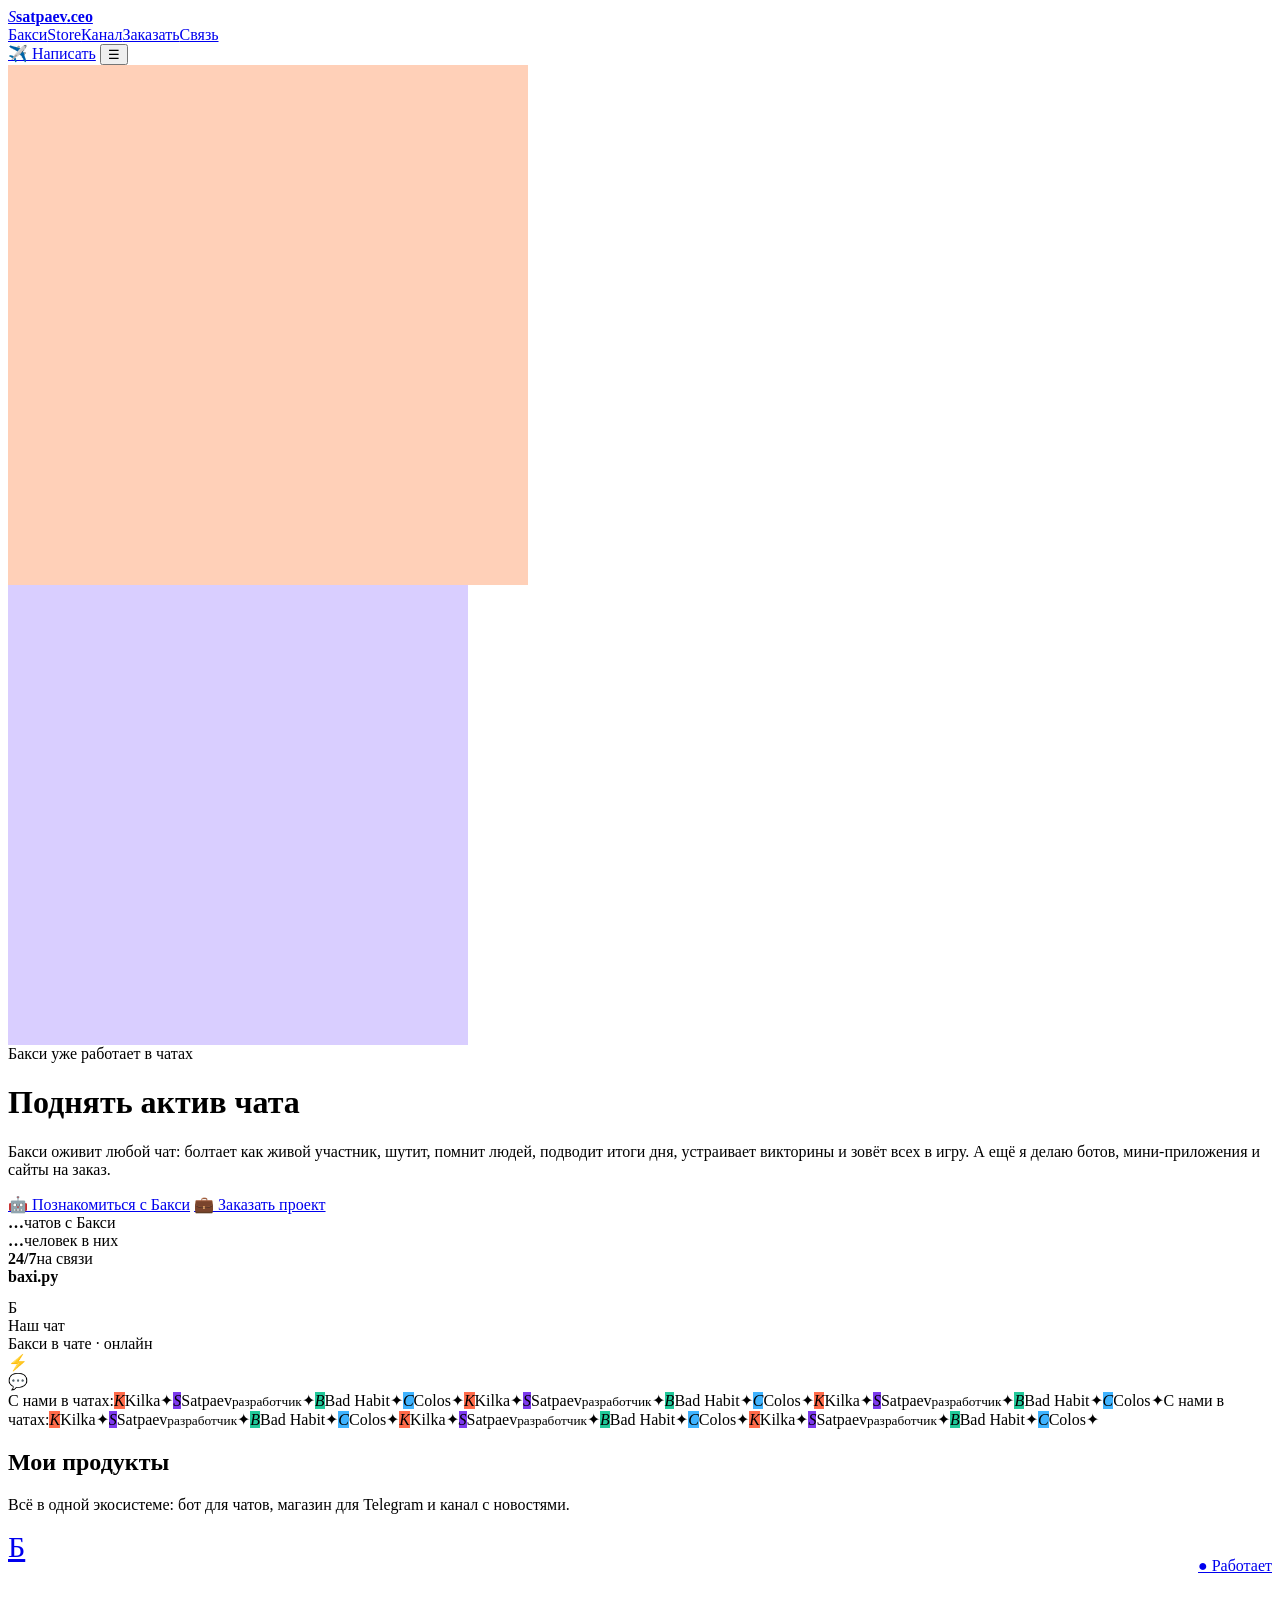
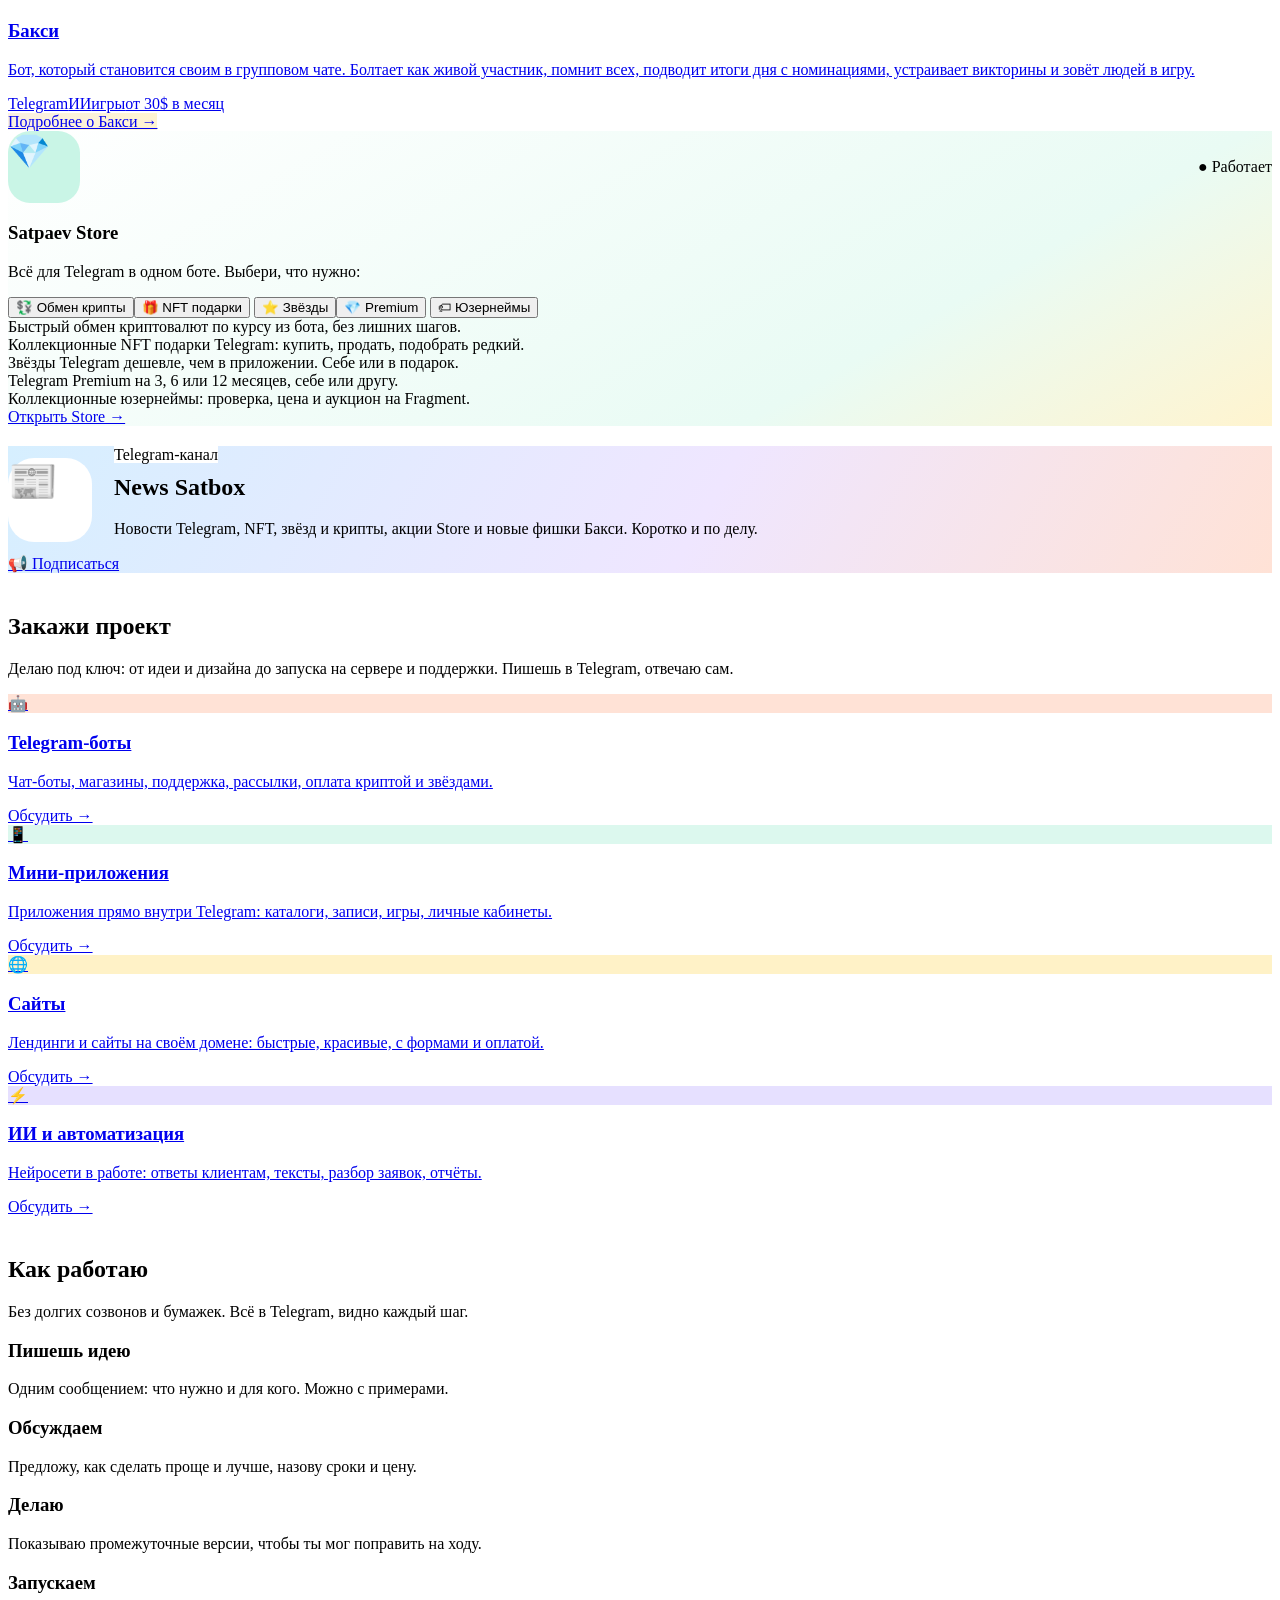
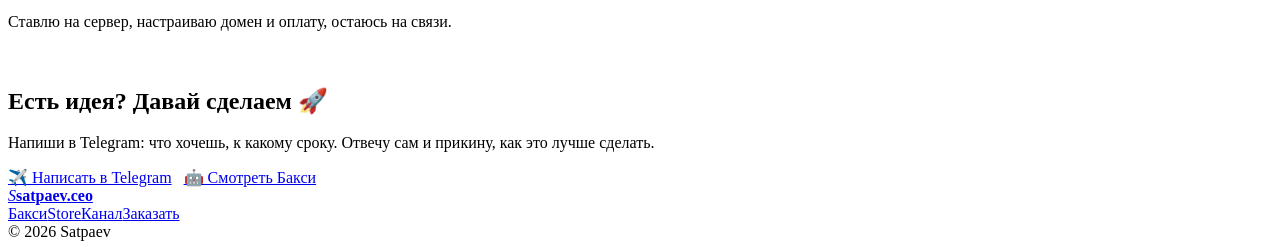
==== commit bb74ac19: "Аренда 30$ в месяц: новая цена по умолчанию, один раз меняем 50 на 30 в работающей базе, сайт Co-Aut" ====
--- a/site/index.html
+++ b/site/index.html
@@ -71,7 +71,7 @@
         </div>
         <h3>Бакси</h3>
         <p>Бот, который становится своим в групповом чате. Болтает как живой участник, помнит всех, подводит итоги дня с номинациями, устраивает викторины и зовёт людей в игру.</p>
-        <div class="tags"><span class="tag">Telegram</span><span class="tag">ИИ</span><span class="tag">игры</span><span class="tag">от 50$ в месяц</span></div>
+        <div class="tags"><span class="tag">Telegram</span><span class="tag">ИИ</span><span class="tag">игры</span><span class="tag">от 30$ в месяц</span></div>
         <span class="btn violet sm" style="align-self:flex-start;margin-top:6px">Подробнее о Бакси →</span>
       </a>
       <div class="card prod reveal" id="store" style="background:linear-gradient(150deg,#fff,#e9fbf4 70%,#fff4cf)">
